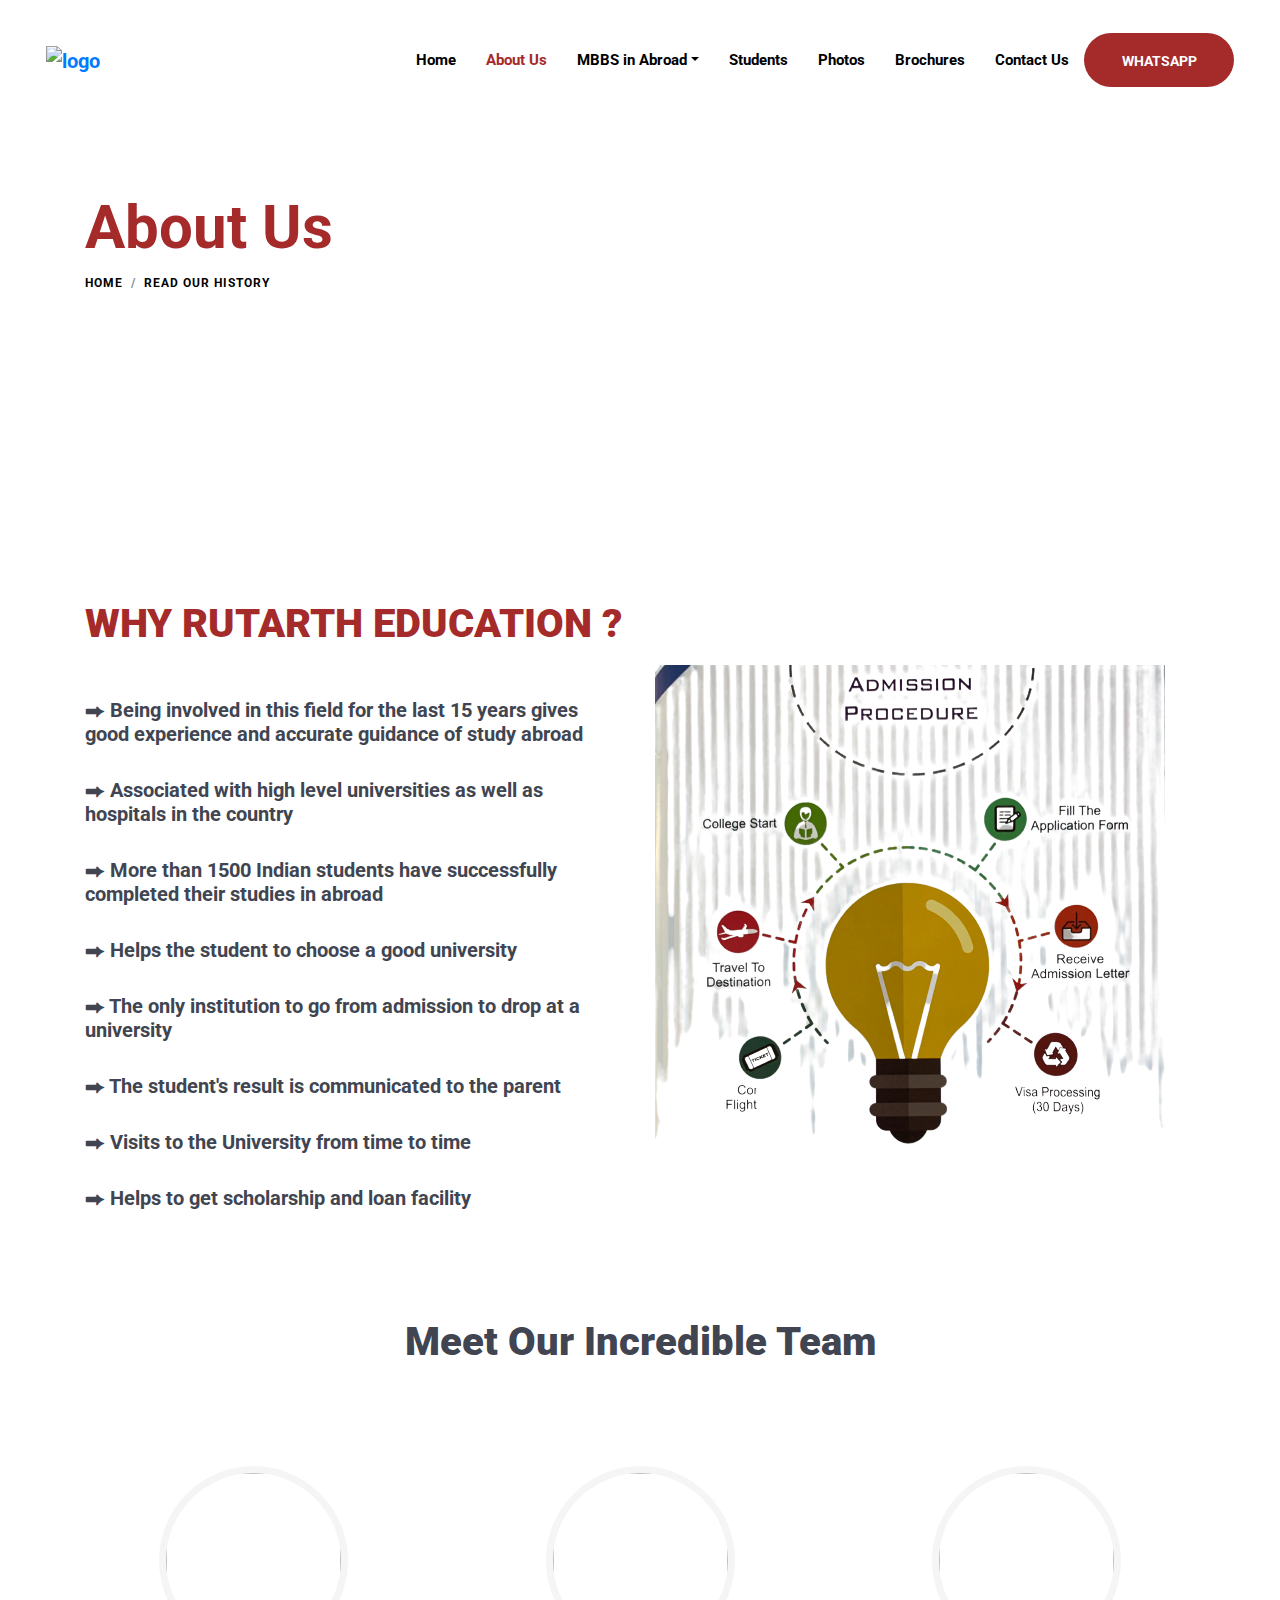
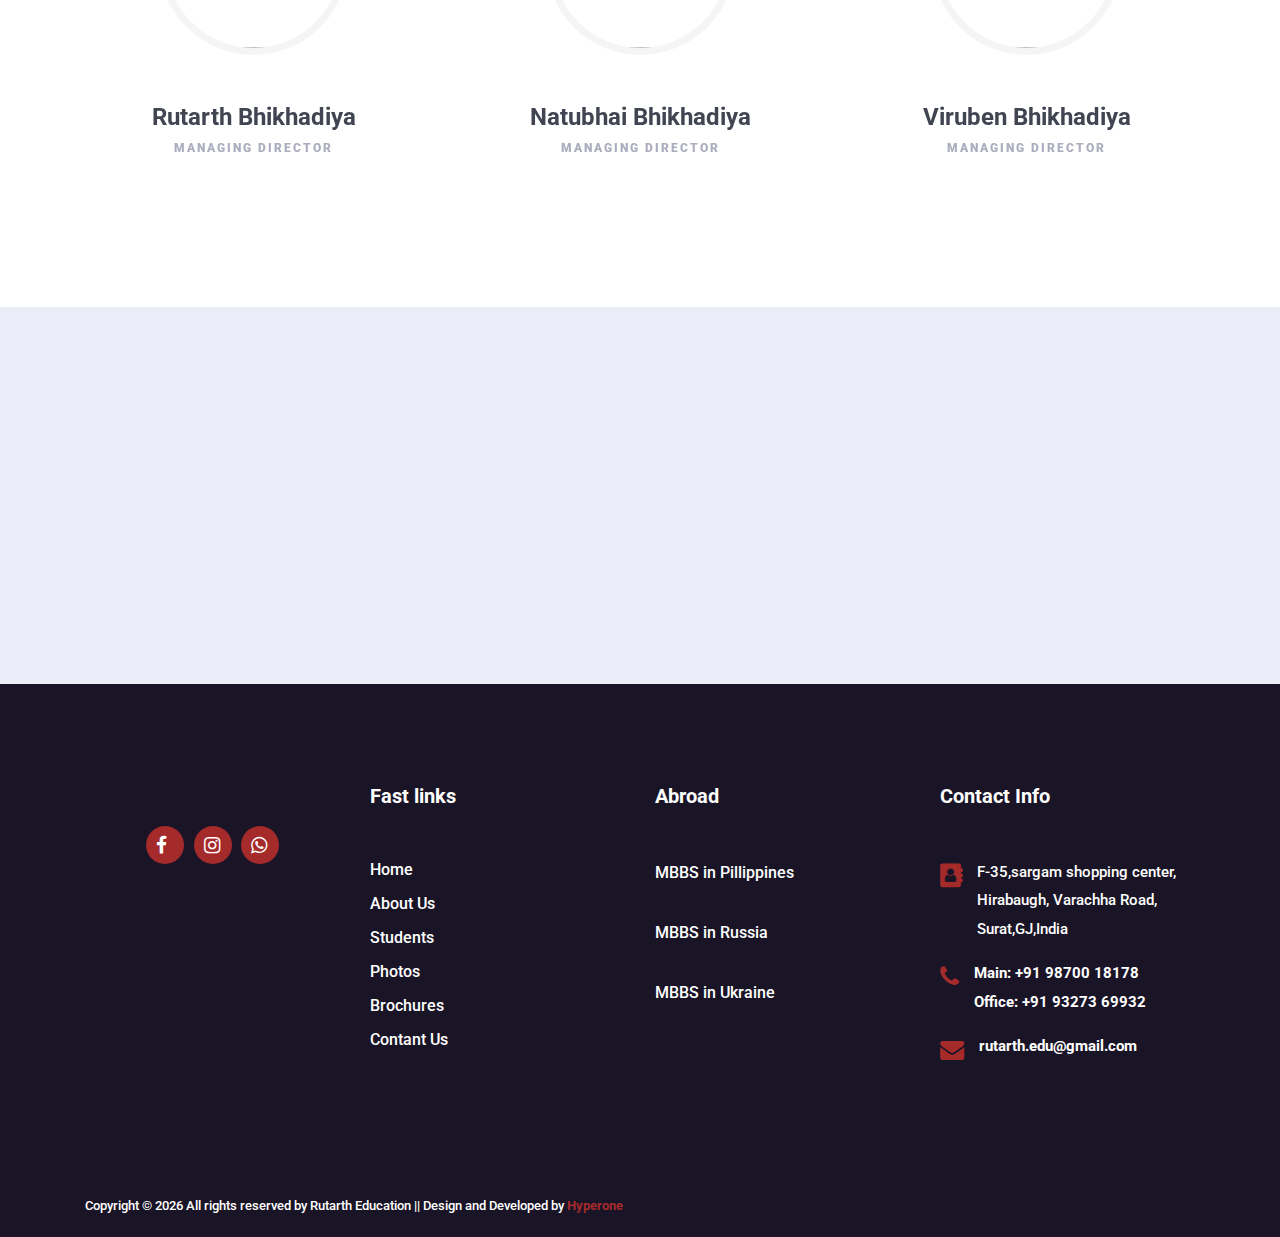
==== about.html @ ddcafd01 "initial 1" ====
<!DOCTYPE html>
<html lang="en">

<head>
    <meta charset="UTF-8">
    <meta name="description" content="">
    <meta http-equiv="X-UA-Compatible" content="IE=edge">
    <meta name="viewport" content="width=device-width, initial-scale=1, shrink-to-fit=no">
    <!-- The above 4 meta tags *must* come first in the head; any other head content must come *after* these tags -->
    <!-- Title -->
    <title>Rutarth Education || About</title>

    <!-- Favicon -->
    <link rel="icon" href="img/core-img/favicon.png">

    <!-- Core Stylesheet -->
    <link href="style.css" rel="stylesheet">

    <!-- Responsive CSS -->
    <link href="css/responsive.css" rel="stylesheet">

</head>

<body>
    <!-- ***** Preloader Start ***** -->
    <div id="preloader">
        <div class="mosh-preloader"></div>
    </div>

    <!-- ***** Header Area Start ***** -->
    <header class="header_area">
        <div class="container-fluid h-100">
            <div class="row h-100">
                <!-- Menu Area Start -->
                <div class="col-12 h-100">
                    <div class="menu_area h-100">
                        <nav class="navbar h-100 navbar-expand-lg align-items-center">
                            <!-- Logo -->
                            <a class="navbar-brand" href="index.html"><img src="img/core-img/logob.png" alt="logo"></a>

                            <!-- Menu Area -->
                            <button class="navbar-toggler" type="button" data-toggle="collapse"
                                data-target="#mosh-navbar" aria-controls="mosh-navbar" aria-expanded="false"
                                aria-label="Toggle navigation"><span class="navbar-toggler-icon"></span></button>

                            <div class="collapse navbar-collapse justify-content-end" id="mosh-navbar">
                                <ul class="navbar-nav animated" id="nav">
                                    <li class="nav-item "><a class="nav-link" href="index.html">Home</a></li>

                                    <li class="nav-item active"><a class="nav-link" href="about.html">About Us</a></li>
                                    
                                    <li class="nav-item dropdown">
                                        <a class="nav-link dropdown-toggle" href="#" id="moshDropdown" role="button"
                                            data-toggle="dropdown" aria-haspopup="true" aria-expanded="false">MBBS in
                                            Abroad</a>
                                        <div class="dropdown-menu" aria-labelledby="moshDropdown">
                                            <a class="dropdown-item" href="mbbs-in-pillippines.html">MBBS in Pillippines</a>
                                            <a class="dropdown-item" href="mbbs-in-russia.html">MBBS in Russia</a>
                                            <a class="dropdown-item" href="mbbs-in-ukraine.html">MBBS in Ukraine</a>
                                            

                                        </div>
                                    </li>
                                    <li class="nav-item  "><a class="nav-link" href="students.html">Students</a></li>
                                    <!-- <li class="nav-item"><a class="nav-link" href="universities.html">Services</a></li> -->
                                    <li class="nav-item"><a class="nav-link" href="rutarth-education-photos.html">Photos</a></li>
                                    <li class="nav-item"><a class="nav-link" href="brochures.html">Brochures</a>
                                    </li>
                                    <li class="nav-item"><a class="nav-link" href="contact.html">Contact Us</a></li>
                              <li class="nav-item"><a href="https://wa.me/919870018178" class="btn mosh-btn">Whatsapp</a> </li>
                                     
                                </ul>
                 
                            </div>
                        </nav>
                    </div>
                </div>
            </div>
        </div>
    </header>
    <!-- ***** Header Area End ***** -->

    <!-- ***** Breadcumb Area Start ***** -->
    <div class="mosh-breadcumb-area" style="background-image: url(img/core-img/breadcumb.png);">
        <div class="container h-100">
            <div class="row h-100 align-items-center">
                <div class="col-12">
                    <div class="bradcumbContent">
                        <h2 style="color: brown;">About Us</h2>
                        <nav aria-label="breadcrumb">
                            <ol class="breadcrumb">
                                <li class="breadcrumb-item"><a href="#" style="color: black;">Home</a></li>
                                <li class="breadcrumb-item active" aria-current="page" style="color: black;">Read Our
                                    History</li>
                            </ol>
                        </nav>
                    </div>
                </div>
            </div>
        </div>
    </div>
    <!-- ***** Breadcumb Area End ***** -->

    <!-- ***** About Us Area Start ***** -->
    <section class="mosh-aboutUs-area section_padding_100_0">
        <div class="container">
            <div class="row align-items-center">
                <div class="col-12 col-md-6">
                    <div class="mosh-about-us-content">
                        <div class="section-heading">
                            
                            <h2 style="color: brown;">WHY RUTARTH EDUCATION ?</h2>
                        </div>
                        <h5>⮕ Being involved in this field for the last 15 years gives good experience and accurate guidance of study abroad</h5><br>
                        <h5>⮕ Associated with high level universities as well as hospitals in the country</h5><br>
                        <h5>⮕ More than 1500 Indian students have successfully completed their studies in abroad</h5><br>
                        <h5>⮕ Helps the student to choose a good university</h5><br>
                        <h5>⮕ The only institution to go from admission to drop at a university</h5><br>
                        <h5>⮕ The student's result is communicated to the parent</h5><br>
                        <h5>⮕ Visits to the University from time to time</h5><br>
                        <h5>⮕ Helps to get scholarship and loan facility</h5>
                    </div>
                </div>
                <div class="col-12 col-md-6">
                    <div class="mosh-about-us-thumb wow fadeInUp" data-wow-delay="0.5s">
                        <img src="aboutus.png" alt="">
                    </div>
                </div>
            </div>
        </div>
    </section>
    <!-- ***** About Us Area End ***** -->

    

    

    <!-- ***** Team Area Start ***** -->
    <section class="mosh-team-area section_padding_100">
        <div class="container">
            <div class="row justify-content-center">
                <div class="col-12 col-md-10">
                    <div class="section-heading text-center">
                        
                        <h2>Meet Our Incredible Team</h2>
                        
                    </div>
                </div>
            </div>

            <div class="row">
                <div class="col-12">
                    <div class="mosh-team-slides owl-carousel">
                        <!-- Single Team Slide -->
                        <div class="single-team-slide text-center">
                            <!-- Thumbnail -->
                            <div class="team-thumbnail">
                                <img src="img/team/n.png" alt="">
                            </div>
                            <!-- Meta Info -->
                            <div class="team-meta-info">
                                <h4>Natubhai Bhikhadiya</h4>
                                <span>Managing Director</span>
                                
                            </div>
                            <!-- Social Info -->
                            
                        </div>
                        <!-- Single Team Slide -->
                        <div class="single-team-slide text-center">
                            <!-- Thumbnail -->
                            <div class="team-thumbnail">
                                <img src="img/team/v.png" alt="">
                            </div>
                            <!-- Meta Info -->
                            <div class="team-meta-info">
                                <h4>Viruben Bhikhadiya</h4>
                                <span>Managing Director</span>
                                
                            </div>
                            <!-- Social Info -->
                            
                        </div>
                        <!-- Single Team Slide -->
                        <div class="single-team-slide text-center">
                            <!-- Thumbnail -->
                            <div class="team-thumbnail">
                                <img src="img/team/r.png" alt="">
                            </div>
                            <!-- Meta Info -->
                            <div class="team-meta-info">
                                <h4>Rutarth Bhikhadiya</h4>
                                <span>Managing Director</span>
                                
                            </div>
                            <!-- Social Info -->
                            
                        </div>
                        <!-- Single Team Slide -->
                        
                    </div>
                </div>
            </div>
        </div>
    </section>
    <!-- ***** Features Area Start ***** -->

    <section class="mosh-subscribe-newsletter-area bg-img bg-overlay-white section_padding_100"
        style="background-image: url(img/bg-img/sub-1.jpg);">
        <div class="container">
            <div class="row">
                <div class="col-12">
                    <div class="subscribe-newsletter-content text-center wow fadeIn" data-wow-delay="0.5s">
                        <p>give us a shout</p>
                        <h2>Subscribe to our newsletter</h2>
                        <form action="#">
                            <input type="email" name="email" id="Email" placeholder="Your e-mail here">
                            <button type="submit">Subscribe</button>
                        </form>
                    </div>
                </div>
            </div>
        </div>
    </section>
 <!-- ***** Footer Area Start ***** -->
 <footer class="footer-area clearfix">
    <!-- Top Fotter Area -->
    <div class="top-footer-area section_padding_100_0">
        <div class="container">
            <div class="row">
                <div class="col-12 col-sm-6 col-lg-3">
                    <div class="single-footer-widget mb-50">
                        <a href="#" class="d-block"><img src="img/core-img/logo.png" class="footer-logo" alt=""></a>
                        <p class="white">    
                                 <!-- <div class="footer-social-info">

                            <a href="https://www.facebook.com/rutartheducation/"><i class="fa fa-facebook"
                                    aria-hidden="true"></i></a>
                            <a href="#"><i class="fa fa-twitter" aria-hidden="true"></i></a>
                            <a href="#"><i class="fa fa-linkedin" aria-hidden="true"></i></a>
                            <a href="#"><i class="fa fa-instagram" aria-hidden="true"></i></a>
                            <a href="#"><i class="fa fa-whatsapp" aria-hidden="true"></i></a>
                        </div> -->
                        <div class="social-container">
                            <ul class="social-icons">
                                <li><a href="https://www.facebook.com/rutartheducation/"><i class="fa fa-facebook"></i></a></li>
                                <li><a href="https://instagram.com/rutartheducation?utm_medium=copy_link"><i class="fa fa-instagram"></i></a></li>
                                <li><a href="https://wa.me/919870018178"><i class="fa fa-whatsapp"></i></a></li> 
                            </ul>
                   
                        </div>
                    
                    </p>
                    </div>
                </div>
                <div class="col-12 col-sm-6 col-lg-3">
                    <div class="single-footer-widget mb-50 ">
                        <h5>Fast links</h5>
                        <ul>
                            <li><a href="index.html">Home</a></li>
                            <li><a href="about.html">About Us</a></li> 
                            <li><a href="students.html">Students</a></li>
                            <li><a href="rutarth-education-photos.html">Photos</a></li>
                            <li><a href="brochures.html">Brochures</a></li>
                            <li><a href="contact.html">Contant Us</a></li>
                        </ul>
                    </div>
                </div>
                <div class="col-12 col-sm-6 col-lg-3">
                    <div class="single-footer-widget mb-50">
                        <h5>Abroad</h5>
                        <div class="footer-single--blog-post">
                            <a href="mbbs-in-pillippines.html" class="blog-post-date">
                                <p>
                                    <p>MBBS in Pillippines</p>
                                </p>
                            </a>

                        </div>
                        <div class="footer-single--blog-post">
                            <a href="mbbs-in-russia.html" class="blog-post-date">
                                <p>MBBS in Russia</p>
                            </a>

                        </div>
                        <div class="footer-single--blog-post">
                            <a href="mbbs-in-ukraine.html" class="blog-post-date">
                                <p>
                                    <p>MBBS in Ukraine</p>
                                </p>
                            </a>

                        </div>
                        
                    </div>
                </div>
                <div class="col-12 col-sm-6 col-lg-3">
                    <div class="single-footer-widget mb-100">
                        <h5>Contact Info</h5>
                        <div class="footer-single-contact-info d-flex">
                            <div class="contact-icon">
                                <i class="fa fa-address-book" aria-hidden="true"></i></a>
                            </div>
                            <p class="white-brown">F-35,sargam shopping center, Hirabaugh, Varachha Road,
                                Surat,GJ,India</p>
                        </div>
                        <div class="footer-single-contact-info d-flex">
                            <div class="contact-icon">
                                <i class="fa fa-phone" aria-hidden="true"></i></a>
                            </div>
                            <p class="white-brown"><a href="tel:+91 98700 18178" class="white-brown">Main: +91 98700 18178<a> <br> <a  href="tel:+91 93273 69932" class="white-brown">Office: +91 93273 69932</a></p>
                        </div>
                        <div class="footer-single-contact-info d-flex">
                            <div class="contact-icon">
                                <i class="fa fa-envelope" aria-hidden="true"></i></a>
                            </div>
                            <p class="white-brown"><a href="mailto:rutarth.edu@gmail.com" class="white-brown">rutarth.edu@gmail.com</a></p>
                        </div>
                    </div>
                </div>
            </div>
        </div>
    </div>
    <!-- Fotter Bottom Area -->
    <div class="footer-bottom-area">
        <div class="container h-100">
            <div class="row h-100">
                <div class="col-12 h-100">
                    <div class="footer-bottom-content h-100 d-md-flex justify-content-between align-items-center">
                        <div class="copyright-text">
                            <p class="white">
                                <!-- Link back to Colorlib can't be removed. Template is licensed under CC BY 3.0. -->
                                Copyright &copy;
                                <script>document.write(new Date().getFullYear());</script> All rights reserved by
                                Rutarth Education || Design and Developed by <a href="https://hyperone.tech/"
                                    target="_blank" style="color: brown;">Hyperone</a>
                                <!-- Link back to Colorlib can't be removed. Template is licensed under CC BY 3.0. -->
                            </p>
                        </div>
                        <!-- <div class="footer-social-info">

                            <a href="https://www.facebook.com/rutartheducation/"><i class="fa fa-facebook"
                                    aria-hidden="true"></i></a>
                            <a href="#"><i class="fa fa-twitter" aria-hidden="true"></i></a>
                            <a href="#"><i class="fa fa-linkedin" aria-hidden="true"></i></a>
                            <a href="#"><i class="fa fa-instagram" aria-hidden="true"></i></a>
                            <a href="#"><i class="fa fa-whatsapp" aria-hidden="true"></i></a>
                        </div> -->
                    </div>
                </div>
            </div>
        </div>
    </div>
</footer>
<!-- ***** Footer Area End ***** -->

    <!-- jQuery-2.2.4 js -->
    <script src="js/jquery-2.2.4.min.js"></script>
    <!-- Popper js -->
    <script src="js/popper.min.js"></script>
    <!-- Bootstrap js -->
    <script src="js/bootstrap.min.js"></script>
    <!-- All Plugins js -->
    <script src="js/plugins.js"></script>
    <!-- Active js -->
    <script src="js/active.js"></script>
</body>

</html>
---- style.css ----
/* [Master Stylesheet] */

/* ------------------------------------------------
:: Template Name: Mosh - Creative Business Template
:: Template Author: Colorlib
:: Template Author URI: https://colorlib.com
:: Description: Mosh - is a Creative Business Template. It's very clean, creative & beautiful. It's super responsive & ultra light.
:: Tags: Colorlib, App Landing, Apps, Responsive App Landing, Bootstrap 4, Free Theme, Free HTML Template, HTML5 Template etc.
:: Version: v1.0.0
:: Created: 01/02/2018
------------------------------------------------ */

@import url('https://fonts.googleapis.com/css?family=Roboto:400,500,700,900');

@import 'css/bootstrap.min.css';
@import 'css/owl.carousel.min.css';
@import 'css/animate.css';
@import 'css/magnific-popup.css';
@import 'css/font-awesome.min.css';

/* --------------------------
:: 1.0 Base CSS Start
-------------------------- */
/* replace the #a52a2a with your base color code */
* {
    margin: 0;
    padding: 0;
}

body,
html {
    font-family: 'Roboto', sans-serif;
}

h1,
h2,
h3,
h4,
h5,
h6 {
    font-family: 'Roboto', sans-serif;
    font-weight: 700;
    color: #404551;
    line-height: 1.2;
}

a,
a:hover,
a:focus,
a:active {
    font-weight: 700;
    text-decoration: none;
    -webkit-transition-duration: 500ms;
    transition-duration: 500ms;
}

li {
    list-style: none;
    align-self: center;
}

p {
    font-family: 'Roboto', sans-serif;
    color: #abadbe;
    font-size: 15px;
    font-weight: 500;
    margin-top: 0;
    line-height: 1.9;
}

ul,
ol {
    margin: 0;
    padding: 0;
}

img {
    max-width: 100%;
    height: auto;
}

.section_padding_100 {
    padding-top: 100px;
    padding-bottom: 100px;
}

.section_padding_100_0 {
    padding-top: 100px;
    padding-bottom: 0;
}

.section_padding_100_50 {
    padding-top: 100px;
    padding-bottom: 50px;
}

.section_padding_100_70 {
    padding-top: 100px;
    padding-bottom: 70px;
}

.section_padding_50 {
    padding-top: 50px;
    padding-bottom: 50px;
}

.section_padding_50_20 {
    padding-top: 50px;
    padding-bottom: 20px;
}

.section_padding_150 {
    padding-top: 150px;
    padding-bottom: 150px;
}

.section_padding_200 {
    padding-top: 200px;
    padding-bottom: 200px;
}

.section_padding_0_100 {
    padding-top: 0;
    padding-bottom: 100px;
}

.section_padding_70 {
    padding-top: 70px;
    padding-bottom: 70px;
}

.section_padding_0_50 {
    padding-top: 0;
    padding-bottom: 50px;
}

.mt-15 {
    margin-top: 15px;
}

.mt-30 {
    margin-top: 30px;
}

.mt-40 {
    margin-top: 40px;
}

.mt-50 {
    margin-top: 50px;
}

.mt-100 {
    margin-top: 100px;
}

.mt-150 {
    margin-top: 150px;
}

.mr-15 {
    margin-right: 15px;
}

.mr-30 {
    margin-right: 30px;
}

.mr-50 {
    margin-right: 50px;
}

.mr-100 {
    margin-right: 100px;
}

.mb-15 {
    margin-bottom: 15px;
}

.mb-30 {
    margin-bottom: 30px;
}

.mb-50 {
    margin-bottom: 50px;
}

.mb-100 {
    margin-bottom: 100px;
}

.ml-15 {
    margin-left: 15px;
}

.ml-30 {
    margin-left: 30px;
}

.ml-50 {
    margin-left: 50px;
}

.ml-100 {
    margin-left: 100px;
}

#preloader {
    overflow: hidden;
    background-color: #191426;
    height: 100%;
    left: 0;
    position: fixed;
    top: 0;
    width: 100%;
    z-index: 999999;
}

.mosh-preloader {
    overflow: hidden;
    -webkit-animation: 3000ms linear 0s normal none infinite running mosh-preloader;
    animation: 3000ms linear 0s normal none infinite running mosh-preloader;
    background-color: transparent;
    border-color: #f1f2f3 #f1f2f3 #a52a2a;
    border-radius: 50%;
    border-style: solid;
    border-width: 4px;
    height: 50px;
    left: calc(50% - 25px);
    position: relative;
    top: calc(50% - 25px);
    width: 50px;
    z-index: 9;
}

@-webkit-keyframes mosh-preloader {
    0% {
        -webkit-transform: rotate(0deg);
        transform: rotate(0deg);
    }
    100% {
        -webkit-transform: rotate(360deg);
        transform: rotate(360deg);
    }
}

@keyframes mosh-preloader {
    0% {
        -webkit-transform: rotate(0deg);
        transform: rotate(0deg);
    }
    100% {
        -webkit-transform: rotate(360deg);
        transform: rotate(360deg);
    }
}

#scrollUp {
    bottom: 0;
    font-size: 24px;
    right: 30px;
    width: 40px;
    background: #a52a2a;
    color: #fff;
    text-align: center;
    height: 40px;
    line-height: 38px;
    border-radius: 0;
    box-shadow: 2px 10px 8px rgba(0, 0, 0, 0.15);
}

.mosh-table {
    display: table;
    height: 100%;
    left: 0;
    position: relative;
    top: 0;
    width: 100%;
    z-index: 2;
}

.mosh-table-cell {
    display: table-cell;
    vertical-align: middle;
}

.section-heading {
    margin-bottom: 100px;
}

.section-heading > p {
    font-weight: 700;
    color: #bec0cc;
    font-size: 12px;
    margin-bottom: 10px;
    text-transform: uppercase;
    letter-spacing: 2px;
}

.section-heading > h2 {
    font-size: 40px;
    margin: 0;
    font-weight: 900;
}

.section-heading > h5 {
    font-size: 22px;
    color: #abadbe;
    line-height: 1.8;
    font-weight: 500;
}

.mosh-btn {
    background-color: #a52a2a;
    min-width: 150px;
    height: 54px;
    padding: 0 30px;
    border-radius: 70px;
    color: #fff;
    font-size: 14px;
    line-height: 54px;
    font-weight: 700;
    text-transform: uppercase;
    -webkit-transition-duration: 500ms;
    transition-duration: 500ms;
}

.mosh-btn:hover {
    background-color: #1a3c8d;
    color: #fff;
}

.bg-overlay,
.bg-overlay-white {
    position: relative;
    z-index: 1;
}

.bg-overlay:after,
.bg-overlay-white:after {
    background-color: rgba(33, 27, 49, 0.88);
    width: 100%;
    height: 100%;
    top: 0;
    left: 0;
    content: '';
    z-index: -1;
    position: absolute;
}

.bg-overlay-white:after {
    background-color: rgba(231, 235, 246, 0.89);
}

.bg-img {
    background-position: center center;
    background-repeat: no-repeat;
    background-size: cover;
}

/* --------------------------
:: 2.0 Header Area CSS
-------------------------- */

.header_area {
    left: 0;
    position: absolute;
    width: 100%;
    z-index: 999;
    top: 0;
    padding: 0 15px;
    height: 120px;
    background-color: transparent;
    -webkit-transition-duration: 700ms;
    transition-duration: 700ms;
}

.menu_area {
    position: relative;
    z-index: 2;
}

.menu_area #nav .nav-link {
    color: #fff;
    display: block;
    font-size: 15px;
    -webkit-transition-duration: 500ms;
    transition-duration: 500ms;
    padding: 0 15px;
}

.menu_area .dropdown-menu.show {
    border: none;
    box-shadow: 3px 5px 12px rgba(0, 0, 0, 0.15);
}

.menu_area .dropdown-item {
    font-size: 14px;
    font-weight: 700;
    color: #9597a6;
}

.menu_area #nav .nav-link:hover,
.menu_area #nav .nav-item.active .nav-link,
.menu_area .dropdown-item:hover {
    color: #a52a2a;
}

.login-register-btn a {
    color: #a52a2a;
    display: inline-block;
    font-weight: 500;
}

.login-register-btn a:hover {
    color: #fff;
}

.search-button > a {
    margin: 0 80px;
}

.navbar-nav {
    -webkit-transition-duration: 500ms;
    transition-duration: 500ms;
}

/* Search Form CSS */

.search-form-area {
    width: auto;
    height: 50px;
    display: none;
    -webkit-transition-duration: 500ms;
    transition-duration: 500ms;
}

.search-form-open .search-form-area {
    display: block !important;
}

.search-form-open .navbar-nav {
    display: none !important;
}

.search-form-area #search {
    width: 550px;
    height: 50px;
    border-radius: 10px;
    border: 2px solid rgba(255, 255, 255, 0.7);
    padding: 0 30px;
    color: #fff !important;
    font-size: 14px;
    background-color: transparent;
    -webkit-transition-duration: 500ms;
    transition-duration: 500ms;
}

/* Sticky CSS */

.header_area.sticky {
    background-color: #25499f;
    box-shadow: 0 6px 20px rgba(0, 0, 0, 0.15);
    height: 80px;
    position: fixed;
    top: 0;
    z-index: 999;
}

/* --------------------------
:: 3.0 Welcome Area CSS
-------------------------- */

.welcome_area {
    position: relative;
    z-index: 2;
    height: 1200px;
    background-repeat: no-repeat;
    background-size: cover;
    background-position: center center;
}

.hero-slides {
    position: relative;
    z-index: 2;
}

.single-hero-slide {
    height: 1200px;
    width: 100%;
    position: relative;
    z-index: 1;
}

.hero-slide-content h2 {
    font-size: 60px;
    color:brown;
    line-height: 1.8;
}

.hero-slide-content h4 {
    color: brown;
    font-weight: 400;
    margin-bottom: 0;
}

.hero-slide-content .slide-img {
    color:brown;
    margin-top: 100px;
    font-weight: 400;
}

.hero-slides .owl-prev,
.hero-slides .owl-next {
    position: absolute;
    width: 60px;
    height: 60px;
    background-color: transparent;
    line-height: 60px;
    text-align: center;
    top: 50%;
    margin-top: -30px;
    left: 50px;
    border-radius: 50%;
    color: #a2baff;
    -webkit-transition-duration: 500ms;
    transition-duration: 500ms;
}

.hero-slides .owl-next {
    left: auto;
    right: 50px;
}

.hero-slides .owl-prev:hover,
.hero-slides .owl-next:hover {
    background-color: #a52a2a;
}

/* -------------------------
:: 4.0 Service Area
------------------------- */

.mosh-service-slides {
    position: relative;
    z-index: 1;
}

.single-service-area h2 {
    font-size: 60px;
    font-weight: 900;
    margin-bottom: 20px;
    -webkit-transition-duration: 500ms;
    transition-duration: 500ms;
    color: #bec0cc;
}

.mosh-service-slides .center .single-service-area h2,
.single-service-area:hover h2 {
    color: #a52a2a;
}

.single-service-area h4 {
    margin-bottom: 20px;
}

.mosh-service-slides .owl-prev,
.mosh-service-slides .owl-next {
    position: absolute;
    width: 50px;
    height: 50px;
    background-color: transparent;
    line-height: 50px;
    text-align: center;
    top: 50%;
    margin-top: -30px;
    left: -25px;
    border-radius: 50%;
    color: #a2baff;
    -webkit-transition-duration: 500ms;
    transition-duration: 500ms;
}

.mosh-service-slides .owl-next {
    left: auto;
    right: -25px;
}

/* -------------------------
:: 5.0 Clients Area
------------------------- */

.clients-logo-area > a > img {
    max-width: 170px;
    height: auto;
}

/* -------------------------
:: 6.0 Features Area
------------------------- */

.mosh-features-area {
    background-color: #191426;
    position: relative;
    z-index: 1;
}

.features-img > img {
    width: 40%;
    position: absolute;
    bottom: -30px;
    left: 30px;
    z-index: 9;
}

.mosh-features-area .section-heading {
    margin-bottom: 60px;
}

.mosh-features-area .section-heading h2 {
    color: #fff;
}

.barfiller {
    background: #f4f4f4;
    border: none;
    border-radius: 0;
    box-shadow: none;
    height: 5px;
    margin-bottom: 5px;
    position: relative;
    width: 100%;
}

.barfiller .fill {
    display: block;
    position: relative;
    width: 0px;
    height: 100%;
    background: #a52a2a;
    z-index: 1;
}

.barfiller .tipWrap {
    display: none;
}

.barfiller .tip {
    margin-top: -35px;
    padding: 2px 4px;
    font-size: 15px;
    color: #a52a2a;
    left: 0px;
    position: absolute;
    z-index: 2;
    background: transparent;
    font-weight: 500;
}

.barfiller .tip:after {
    display: none;
}

.single_progress_bar p {
    margin-bottom: 10px;
}

/* -------------------------
:: 7.0 More Service Area
------------------------- */

.single-more-service-area {
    -webkit-box-flex: 0;
    -ms-flex: 0 0 25%;
    flex: 0 0 25%;
    max-width: 25%;
    padding: 100px 20px;
    position: relative;
    z-index: 1;
    -webkit-transition-duration: 750ms;
    transition-duration: 750ms;
}

.single-more-service-area:hover {
    box-shadow: 0 10px 20px 10px rgba(0, 0, 0, 0.1);
}

.more-service-content > img {
    margin-bottom: 40px;
}

.more-service-content > h4 {
    margin-bottom: 30px;
    text-transform: capitalize;
}

/* -------------------------
:: 8.0 Portfolio Area
------------------------- */

.portfolio-menu {
    margin-bottom: 100px;
    margin-top: -10px;
}

.portfolio-menu > p {
    display: inline-block;
    padding: 0 15px;
    cursor: pointer;
    -webkit-transition-duration: 500ms;
    transition-duration: 500ms;
    margin-bottom: 0;
}

.portfolio-menu > p:hover {
    color: #a52a2a;
}

.single_gallery_item {
    width: 25%;
    display: inline-block;
    float: left;
    z-index: 3;
    position: relative;
    overflow: hidden;
    border-radius: 5px;
    border: 3px solid white;
}

.single_gallery_item > img {
    width: 100%;
    -webkit-transition-duration: 500ms;
    transition-duration: 500ms;
}

.single_gallery_item:hover > img {
    -webkit-transform: scale(1.1);
    transform: scale(1.1);
    filter: url('data:image/svg+xml;charset=utf-8,<svg xmlns="http://www.w3.org/2000/svg"><filter id="filter"><feGaussianBlur stdDeviation="8" /></filter></svg>#filter');
    -webkit-filter: blur(8px);
    filter: blur(8px);
    filter: progid:DXImageTransform.Microsoft.Blur(pixelradius=8);
}

.gallery-hover-overlay {
    position: absolute;
    width: 100%;
    height: 100%;
    z-index: 9;
    left: 0;
    top: 0;
    /* background-color: rgba(74, 122, 236, 0.85); */
    background-color: rgba(165, 42, 42, 0.75);
    opacity: 0;
    -ms-filter: "progid:DXImageTransform.Microsoft.Alpha(Opacity=0)";
    -webkit-transition-duration: 500ms;
    transition-duration: 500ms;
}

.single_gallery_item:hover .gallery-hover-overlay {
    opacity: 1;
    -ms-filter: "progid:DXImageTransform.Microsoft.Alpha(Opacity=100)"
}

.port-hover-text h4 {
    color: #fff;
    margin-bottom: 10px;
}

.port-hover-text > a {
    color: #fff;
    font-size: 15px;
}

/* -------------------------
:: 9.0 Workflow Area
------------------------- */

.workflow-img {
    position: relative;
    z-index: -10;
    background-position: center center;
    background-size: cover;
    background-repeat: no-repeat;
}

.single-workflow-area > h2 {
    font-size: 16px;
    -webkit-box-flex: 0;
    -ms-flex: 0 0 47px;
    flex: 0 0 47px;
    width: 47px!important;
    height: 47px!important;
    text-align: center;
    background-color: #f3f5f9;
    line-height: 47px;
    border-radius: 50%;
    -webkit-transition-duration: 500ms;
    transition-duration: 500ms;
}

.workflow-content h4 {
    margin-bottom: 30px;
}

.single-workflow-area:hover h2 {
    background-color: #a52a2a;
    color: #fff;
}

.workflow-slides-area {
    position: relative;
    z-index: 99;
    top: -100px;
}

.mosh-workflow-slides .owl-dots {
    margin-top: 60px;
    text-align: center;
}

.mosh-workflow-slides .owl-dot {
    background-color: #daddeb;
    width: 8px;
    height: 8px;
    border-radius: 50%;
    margin: 0 4px;
    display: inline-block;
}

.mosh-workflow-slides .owl-dot.active {
    background-color: #a52a2a;
}

/* -------------------------
:: 10.0 CTA Area
------------------------- */

.mosh-call-to-action-area {
    position: relative;
    z-index: 1;
    background-attachment: fixed;
}

.cta-content .section-heading {
    margin-bottom: 0;
}

.cta-content .section-heading h2 {
    margin-bottom: 40px;
    color: #fff;
    font-size: 44px;
}

/* -------------------------
:: 11.0 FAQ Area
------------------------- */

.panel {
    background-color: #fff;
    border: 0 solid transparent;
    border-radius: 4px;
    box-shadow: 0 0 0 transparent;
    margin-bottom: 15px;
}

.single-accordion:last-of-type {
    margin-bottom: 0px;
}

.single-accordion h6 a {
    background-color: #a52a2a;
    border-radius: 0;
    color: #fff;
    display: block;
    margin: 0;
    font-weight: 400;
    padding: 15px 15px 15px 60px;
    position: relative;
    font-size: 15px;
    text-transform: capitalize;
}

.single-accordion h6 a.collapsed {
    background-color: #a52a2a;
    color: #fff;
}

.single-accordion h6 a span {
    font-size: 10px;
    position: absolute;
    left: 20px;
    text-align: center;
    top: 17px;
}

.single-accordion h6 a.collapsed span.accor-close {
    opacity: 0;
    -ms-filter: "progid:DXImageTransform.Microsoft.Alpha(Opacity=0)";
    filter: alpha(opacity=0);
}

span.accor-open {
    opacity: 0;
    -ms-filter: "progid:DXImageTransform.Microsoft.Alpha(Opacity=0)";
    filter: alpha(opacity=0);
}

.single-accordion h6 a.collapsed span.accor-open {
    opacity: 1;
    -ms-filter: "progid:DXImageTransform.Microsoft.Alpha(Opacity=100)";
    filter: alpha(opacity=100);
}

.single-accordion h6 {
    margin-bottom: 0;
    text-transform: uppercase;
}

.single-accordion .accordion-content {
    border-top: 0 solid transparent;
    box-shadow: none;
}

.single-accordion .accordion-content p {
    padding: 10px 15px 0;
    margin-bottom: 10px;
}

/* --------------------------
:: 12.0 Footer Area CSS
-------------------------- */

.footer-area {
    position: relative;
    z-index: 1;
    background-color: #191426;
}

.single-footer-widget h5 {
    color: #fff;
    margin-bottom: 50px;
}

.single-footer-widget ul > li > a {
    color: rgb(255, 255, 255);
    margin-bottom: 10px!important;
    display: block;
    font-weight: 500;
}

.single-footer-widget ul > li > a:last-child {
    margin-bottom: 0;
}

.single-footer-widget ul > li > a:hover {
    color: brown;
}

.copyright-text > p {
    margin-bottom: 0;
    font-size: 13px;
}

.footer-social-info > a {
    color: #abadbe;
    padding: 0 15px;
    display: inline-block;
    font-size: 13px;
}

.footer-social-info > a:hover {
    color: #fff;
}

.footer-single--blog-post {
    margin-bottom: 30px;
}

.footer-single--blog-post:last-child {
    margin-bottom: 0;
}

.footer-single--blog-post .blog-post-date > p {
    font-size: 16px;
    margin-bottom: 5px;
    -webkit-transition-duration: 500ms;
    transition-duration: 500ms;
    color: #fff;
}

.footer-single--blog-post .blog-post-title > h6 {
    font-size: 14px;
    margin-bottom: 0;
    -webkit-transition-duration: 500ms;
    transition-duration: 500ms;
}

.footer-single--blog-post .blog-post-date > p:hover,
.footer-single--blog-post .blog-post-title > h6:hover {
    color: #a52a2a;
}

.footer-single-contact-info .contact-icon {
    margin-right: 15px;
    color: brown;
    font-size: x-large;
}

.footer-bottom-area {
    background-color: #191426;
    height: 60px;
}

/* --------------------
:: 13.0 Breadcumb CSS
-------------------- */

.mosh-breadcumb-area {
    height: 500px;
    width: 100%;
    position: relative;
    z-index: 1;
}

.bradcumbContent h2 {
    color: brown;
    font-size: 60px;
}

.bradcumbContent .breadcrumb {
    padding: 0;
    background-color: transparent;
    border-radius: 0;
    margin-top: 10px;
}

.bradcumbContent .breadcrumb-item a,
.bradcumbContent .breadcrumb-item {
    color:brown;
    font-size: 12px;
    font-weight: 700;
    letter-spacing: 1px;
    text-transform: uppercase;
}

/* -----------------------
:: 14.0 About Us CSS
----------------------- */

.few-words-from-ceo {
    overflow-x: hidden;
}

.mosh-about-us-content .section-heading {
    margin-bottom: 50px;
}

.few-words-contents,
.few-words-thumb {
    -webkit-box-flex: 0;
    -ms-flex: 0 0 50%;
    flex: 0 0 50%;
    max-width: 50%;
    height: 770px;
}

.few-words-contents {
    background-color: #191426;
}

.few-words-text .section-heading {
    margin-bottom: 50px;
}

.few-words-text .section-heading h2 {
    color: #fff;
}

.few-words-text > p {
    margin-bottom: 0;
}

.ceo-meta-data .ceo-thumb {
    width: 52px;
    height: 52px;
    -webkit-box-flex: 0;
    -ms-flex: 0 0 52px;
    flex: 0 0 52px;
    border-radius: 50%;
    margin-right: 20px;
}

.ceo-meta-data .ceo-name h6 {
    color: #fff;
    margin-bottom: 10px;
    line-height: 1;
}

.ceo-meta-data .ceo-name p {
    margin-bottom: 0;
    line-height: 1;
    font-size: 12px;
    font-weight: 700;
}

/* -------------------------
:: 15.0 Services Area CSS
------------------------- */

.services-content-area {
    position: relative;
    z-index: 98;
    padding: 100px 0 200px 0;
}

.services-text h2 {
    font-size: 55px;
    margin-bottom: 50px;
}

.services-text p {
    line-height: 2;
    margin-bottom: 50px;
}

/* -------------------------
:: 16.0 Team Member Area
------------------------- */

.team-thumbnail {
    width: 189px;
    height: 189px;
    border-radius: 50%;
    margin: 0 auto 50px;
    position: relative;
    z-index: 1;
    border: 7px solid whitesmoke;
    -webkit-transition-duration: 500ms;
    transition-duration: 500ms;
}

.team-thumbnail:after {
    position: absolute;
    width: 100%;
    height: 100%;
    left: 0;
    top: 0;
    content: "";
    background-color: rgba(74, 122, 236, 0.75);
    z-index: 2;
    border-radius: 50%;
    opacity: 0;
    -ms-filter: "progid:DXImageTransform.Microsoft.Alpha(Opacity=0)";
    -webkit-transition-duration: 500ms;
    transition-duration: 500ms;
}

.team-thumbnail > img {
    width: 100%;
    height: 100%;
    border-radius: 50%;
}

.team-meta-info {
    margin-bottom: 50px;
}

.team-meta-info h4 {
    line-height: 1;
    margin-bottom: 10px;
}

.team-meta-info span {
    font-size: 12px;
    font-weight: 900;
    color: #abadbe;
    letter-spacing: 2px;
    text-transform: uppercase;
    margin-bottom: 35px;
    display: block;
    -webkit-transition-duration: 500ms;
    transition-duration: 500ms;
}

.team-social-info {
    margin-top: 30px;
}

.team-social-info > a {
    font-size: 13px;
    color: #abadbe;
    display: inline-block;
    padding: 0 15px;
}

.single-team-slide:hover .team-meta-info span,
.team-social-info > a:hover {
    color: #a52a2a;
}

.single-team-slide:hover .team-thumbnail:after {
    opacity: 1;
    -ms-filter: "progid:DXImageTransform.Microsoft.Alpha(Opacity=100)"
}

.mosh-team-slides {
    position: relative;
    z-index: 2;
}

.mosh-team-slides .owl-prev,
.mosh-team-slides .owl-next {
    position: absolute;
    width: 60px;
    height: 60px;
    background-color: transparent;
    line-height: 60px;
    text-align: center;
    top: 21%;
    margin-top: -30px;
    left: -25px;
    border-radius: 50%;
    color: #a2baff;
    -webkit-transition-duration: 500ms;
    transition-duration: 500ms;
}

.mosh-team-slides .owl-next {
    left: auto;
    right: -25px;
}

.mosh-subscribe-newsletter-area {
    background-attachment: fixed;
}

.subscribe-newsletter-content p {
    text-transform: uppercase;
    font-size: 12px;
    font-weight: 700;
    letter-spacing: 2px;
}

.subscribe-newsletter-content h2 {
    font-size: 44px;
    margin-bottom: 30px;
}

.subscribe-newsletter-content form {
    position: relative;
    z-index: 1;
}

.subscribe-newsletter-content form > input {
    width: 60%;
    height: 55px;
    border-radius: 70px;
    border: none;
    padding: 0 30px;
    font-style: italic;
    font-size: 14px;
    color: #abadbe;
}

.subscribe-newsletter-content form > button {
    width: 150px;
    height: 55px;
    border-radius: 0 70px 70px 0;
    border: none;
    padding: 0 30px;
    font-size: 14px;
    color: #fff;
    background-color: #a52a2a;
    position: absolute;
    right: 20%;
    font-weight: 700;
    cursor: pointer;
    text-transform: uppercase;
    top: 0;
    -webkit-transition-duration: 500ms;
    transition-duration: 500ms;
}

.subscribe-newsletter-content form > button:hover {
    color: #fff;
    background-color: rgb(16, 54, 145);
}

/* -------------------------
:: 17.0 Clients Area
------------------------- */

.mosh-clients-testimonials-area {
    background-color: #191426;
    position: relative;
    z-index: 1;
}

.mosh-clients-testimonials-area .section-heading h2 {
    color: #fff;
}

.testimonial-content span {
    font-size: 60px;
    color: #fff;
    line-height: 1;
    font-weight: 900;
}

.testimonial-content p {
    margin-bottom: 0;
}

.testimonials-meta .testimonial-thumb {
    width: 52px;
    height: 52px;
    margin: 0 auto 20px;
    border-radius: 50%;
    border: 3px solid #191426;
    -webkit-transition-duration: 500ms;
    transition-duration: 500ms;
    position: relative;
    z-index: 1;
    margin-top: 40px;
}

.testimonials-meta > h6 {
    color: rgba(255, 255, 255, 0.5);
    margin-bottom: 5px;
    -webkit-transition-duration: 500ms;
    transition-duration: 500ms;
}

.testimonials-meta > p {
    margin-bottom: 0;
    font-weight: 700;
    letter-spacing: 2px;
    font-size: 12px;
    text-transform: uppercase;
}

.testimonials-slides {
    position: relative;
    z-index: 1;
}

.testimonials-slides:before {
    position: absolute;
    width: 33.33333%;
    text-align: center;
    content: "Previous";
    top: 0;
    left: 0;
    z-index: -5;
    height: 100%;
    color: #fff;
}

.testimonials-slides:after {
    position: absolute;
    width: 33.33333%;
    text-align: center;
    content: "Next";
    top: 0;
    right: 0;
    z-index: -5;
    height: 100%;
    color: #fff;
}

.testimonials-slides .owl-prev,
.testimonials-slides .owl-next {
    position: absolute;
    width: 60px;
    height: 60px;
    background-color: transparent;
    line-height: 60px;
    text-align: center;
    top: 21%;
    margin-top: -30px;
    left: -25px;
    border-radius: 50%;
    color: #a2baff;
    -webkit-transition-duration: 500ms;
    transition-duration: 500ms;
}

.testimonials-slides .owl-next {
    left: auto;
    right: -25px;
}

.testimonials-slides .single-testimonial-area .testimonial-content {
    display: none;
}

.testimonials-slides .center .single-testimonial-area .testimonial-content {
    display: block;
}

.single-testimonial-area:hover .testimonials-meta > h6,
.testimonials-slides .center .single-testimonial-area .testimonials-meta > h6 {
    color: #fff;
}

.single-testimonial-area:hover .testimonials-meta .testimonial-thumb {
    border: 3px solid #a52a2a;
}

/* Sonar CSS */

.testimonial-thumb:before {
    content: '';
    display: inline-block;
    position: absolute;
    width: calc(100% - 6px);
    height: calc(100% - 6px);
    border-radius: 50%;
    top: 3px;
    left: 3px;
    -webkit-animation: sonar-effect 1s ease-in-out 0s infinite;
    animation: sonar-effect 1s ease-in-out 0s infinite;
    z-index: -1
}

.testimonials-slides .center .testimonial-thumb:before {
    display: none;
}

@-webkit-keyframes sonar-effect {
    0% {
        opacity: 0;
        -ms-filter: "progid:DXImageTransform.Microsoft.Alpha(Opacity=0)";
    }
    50% {
        opacity: 0.5;
        -ms-filter: "progid:DXImageTransform.Microsoft.Alpha(Opacity=50)";
        box-shadow: 0 0 0 3px #a52a2a, 0 0 5px 5px #a52a2a, 0 0 0 5px #a52a2a;
    }
    100% {
        box-shadow: 0 0 0 3px #a52a2a, 0 0 5px 5px #a52a2a, 0 0 0 5px #a52a2a;
        -webkit-transform: scale(1.4);
        transform: scale(1.4);
        opacity: 0;
        -ms-filter: "progid:DXImageTransform.Microsoft.Alpha(Opacity=0)";
    }
}


@keyframes sonar-effect {
    0% {
        opacity: 0;
        -ms-filter: "progid:DXImageTransform.Microsoft.Alpha(Opacity=0)";
    }
    50% {
        opacity: 0.5;
        -ms-filter: "progid:DXImageTransform.Microsoft.Alpha(Opacity=50)";
        box-shadow: 0 0 0 3px #a52a2a, 0 0 5px 5px #a52a2a, 0 0 0 5px #a52a2a;
    }
    100% {
        box-shadow: 0 0 0 3px #a52a2a, 0 0 5px 5px #a52a2a, 0 0 0 5px #a52a2a;
        -webkit-transform: scale(1.4);
        transform: scale(1.4);
        opacity: 0;
        -ms-filter: "progid:DXImageTransform.Microsoft.Alpha(Opacity=0)";
    }
}

.mosh-cool-facts-area.service-page {
    width: 100%;
    position: relative;
    z-index: 1;
    height: 500px;
}

.mosh-cool-facts-area.service-page .counter-area h3,
.mosh-cool-facts-area.service-page .cool-facts-content p {
    color: brown;
}

.skills-text > p {
    padding-right: 30px;
}

.skills-text > p:last-child {
    padding-right: 0;
}

/* -----------------------
:: 18.0 Blog Area CSS
----------------------- */

.blog-area {
    position: relative;
    z-index: 5;
}

.single-blog {
    margin-bottom: 100px;
}

.single-blog .blog-post-thumb {
    margin-bottom: 40px;
}

.single-blog h2 {
    font-size: 24px;
    margin-bottom: 20px;
}

.post-meta {
    margin-bottom: 10px;
}

.post-meta h6 {
    color: #b1b3c3;
    text-transform: capitalize;
    margin-bottom: 0;
    font-size: 12px;
}

.post-meta h6 a {
    color: #b1b3c3;
    display: inline-block;
    margin-right: 5px;
}

.post-meta h6 a:hover {
    color: #a52a2a;
}

.single-blog > a {
    color: #6270ff;
    font-size: 14px;
    text-transform: uppercase;
}

.single-blog p {
    margin-bottom: 40px;
}

.mosh-pagination-area .page-link {
    padding: 0;
    line-height: 42px;
    color: #007bff;
    border: none;
    border-radius: 0;
    width: 42px;
    height: 42px;
    font-size: 14px;
    text-align: center;
}

.page-item:first-child .page-link,
.page-item:last-child .page-link {
    margin-left: 0;
    border-radius: 0;
}

.blog-post-search-widget form {
    position: relative;
    z-index: 1;
}

.blog-post-search-widget form > input {
    width: 100%;
    height: 50px;
    border-top: none;
    border-left: none;
    border-radius: 0;
    border-right: none;
    border-bottom: 2px solid #e6e7f4;
}

.blog-post-search-widget form > button {
    position: absolute;
    right: 0;
    top: 0;
    width: 50px;
    height: 50px;
    text-align: center;
    line-height: 50px;
    border: none;
    background-color: transparent;
    cursor: pointer
}

.blog-post-archives > h5,
.blog-post-categories > h5,
.latest-blog-posts > h5,
.instagram-feeds > h5 {
    font-size: 18px;
    margin-bottom: 30px;
}

.blog-post-archives ul > li > a,
.blog-post-categories ul > li > a {
    color: #abadbe;
    font-size: 15px;
    display: block;
    padding: 5px 0;
    font-weight: 500;
}

.latest-blog-post-content h6 > a {
    color: #404551;
}

.latest-blog-post-content h6 > a:hover,
.blog-post-archives ul > li > a:hover,
.blog-post-categories ul > li > a:hover {
    color: #a52a2a;
}

.single-latest-blog-post {
    margin-bottom: 20px;
}

.latest-blog-post-thumb {
    width: 70px;
    -webkit-box-flex: 0;
    -ms-flex: 0 0 70px;
    flex: 0 0 70px;
    margin-right: 20px;
}

.instagram-feeds ul > li {
    width: calc(33.3333333% - 8px);
    margin: 4px;
    display: inline-block;
    float: left;
}

/* ----------------------
:: 19.0 Contact Page CSS
---------------------- */

.contact-form-area h2,
.contact-information h2 {
    font-size: 40px;
    margin-bottom: 50px;
    font-weight: 900;
}

.contact-form-area .form-control {
    font-size: 12px;
    color: #cbcddc;
    background-color: transparent;
    border-top: none;
    border-left: none;
    border-right: none;
    border-bottom: 2px solid #ebebeb;
    border-radius: 0;
    height: 50px;
    margin-bottom: 10px;
    padding: 15px;
    font-style: italic;
}

.contact-form-area .form-control:hover,
.contact-form-area .form-control:focus {
    box-shadow: none;
}

.contact-form-area textarea.form-control {
    height: 140px;
}

.contact-social-info > a {
    color: #cbcddc;
    padding: 0 10px;
    display: inline-block;
}

.contact-social-info > a:hover {
    color: #a52a2a;
}

#googleMap {
    width: 100%;
    height: 680px;
}

/* -----------------------
:: 20.0 Elements Area CSS
----------------------- */

.elements-title h2 {
    margin-bottom: 60px;
    font-size: 24px;
}

.mosh-btn.mosh-btn-2 {
    border: 2px solid #a52a2a;
    color: #404551;
    background-color: #fff;
}

.mosh-btn.mosh-btn-2:hover,
.mosh-btn.mosh-btn-2:focus {
    border: 2px solid #a52a2a;
    color: #fff;
    background-color: #a52a2a;
}

.mosh-btn.mosh-btn-3 {
    border: none;
    color: #404551;
    background-color: #fff;
    box-shadow: 0 6px 30px rgba(0, 0, 0, 0.15);
}

.mosh-btn.mosh-btn-3:hover,
.mosh-btn.mosh-btn-3:focus {
    color: #fff;
    background-color: #a52a2a;
}

.mosh-cool-facts-area {
    width: 100%;
}

.mosh-cool-facts-area .counter-area > h3 {
    color: #a52a2a;
    font-size: 60px;
    margin-bottom: 0;
    line-height: 1;
}

.mosh-cool-facts-area .cool-facts-content > p {
    color: #292d4f;
}

/* --------------------------------
============= The End =============
============= Custom css =============
---------------------------------*/

.slide-title{

    font-size: 30px;
    color: #fff;
}
@media only screen and (max-width: 600px) {
    .navbar-brand {max-width: 240px;}
    .slide-title{

        font-size: 16px; 
        position: relative;
        top: 55px;
    }
    .slide{

        width: 95%;
    }
    /* .section_padding_100 {
        padding-top: 50px;
        padding-bottom: 50px;
    } */
  }
/* Small devices (portrait tablets and large phones, 600px and up) */
/* @media only screen and (min-width: 600px) {
    .navbar-brand {max-width: 265px;}
    .carousel slide{

        width: 95%;
    }
  } */
  
  /* Medium devices (landscape tablets, 768px and up) */
  @media only screen and (min-width: 768px) {
    .navbar-brand {max-width: 290px;} .slide{

        width: 90%;
    }
  } 

  /* Large devices (laptops/desktops, 992px and up) */
@media only screen and (min-width: 992px) {
    .navbar-brand {max-width: 315px;}
    .slide{

        width: 80%;
    }
  } 
  
  /* Extra large devices (large laptops and desktops, 1200px and up) */
  @media only screen and (min-width: 1200px) {
    .navbar-brand {max-width: 345;}
    .slide{

        width: 80%;
    }
  }

  
 
@media (min-width: 745px) and (max-width: 12000px)
{
.menu_area #nav .nav-link {
    color: black;
}.header_area.sticky {
background-color: #ffffff;
}
 }

 
 @media (max-width: 745px)  
{
.menu_area #nav .nav-link {
    color: white;
}.header_area.sticky {
background-color: #ffffff;
}
.mosh-breadcumb-area{

    height: 400px;
}
 }
 .white-brown   {
    color: #ffffff;
}
 .white-brown:hover  {
     color: #a52a2a;
 }
 .white{
    color: #ffffff;
 }

 
 .social-container {
    /* width: 400px; */
    /* margin: 40vh auto; */
    text-align: center;
  }
  
  .social-icons {
    padding: 0;
    list-style: none;
    margin: 1em;
  }
  .social-icons li {
    display: inline-block;
    margin: 0.15em;
    position: relative;
    font-size: 1.2em;
  }
  .social-icons i {
    color: #fff;
    position: absolute;
    top: 10px;
    left: 10px;
    transition: all 265ms ease-out;
  }
  .social-icons a {
    display: inline-block;
  }
  .social-icons a:before {
    transform: scale(1);
    -ms-transform: scale(1);
    -webkit-transform: scale(1);
    content: " ";
    width: 38px;
    height: 38px;
    border-radius: 100%;
    display: block;
    background: brown;
    transition: all 265ms ease-out;
  }
  .social-icons a:hover:before {
    transform: scale(0);
    transition: all 265ms ease-in;
  }
  .social-icons a:hover i {
    transform: scale(2.2);
    -ms-transform: scale(2.2);
    -webkit-transform: scale(2.2);
    color: #ff003c;
    background: brown;
    -webkit-background-clip: text;
    -webkit-text-fill-color: transparent;
    transition: all 265ms ease-in;
  }
  .social-icons a.social-square:before {
    background: linear-gradient(45deg, #7b00e0, #ae31d9);
    border-radius: 10%;
  }
  .social-icons a.social-square:hover:before {
    transform: rotate(-180deg);
    -ms-transform: rotate(-180deg);
    -webkit-transform: scale(-180deg);
    border-radius: 100%;
  }
  .social-icons a.social-square:hover i {
    transform: scale(1.6);
    -ms-transform: scale(1.6);
    -webkit-transform: scale(1.6);
    color: #fff;
    transform: scale(1.6);
    -webkit-text-fill-color: #fff;
  }
  .footer-logo{
top: -15px;
    position:relative;
  }

  .no-hight{

    height: auto;
  }


  .studet-area {
    position: relative;
    z-index: 2;
    height: 1200px;
    background-repeat: no-repeat;
    background-size: cover;
    background-position: center center;
}


.h-80{
    height: 100% !important;
}

.big-icon{
    background-color: brown; 
    color: #fff;
    height: 60px;
     line-height: 60px;
    /* margin: auto 8px;  */
    padding-top: 15px;
    width: 60px;
    font-size: 30px;
    border-radius: 100%;
    display: block;
    align-content: center;
    align-self:center;
    align-items: center;
     text-align: center;
   
}
---- css/responsive.css ----
@media (min-width: 992px) and (max-width: 1199px) {
    .search-button > a {
        margin: 0 40px;
    }
    .menu_area #nav .nav-link {
        padding: 0 10px;
    }
    .search-form-area #search {
        width: 450px;
    }
    .hero-slides .owl-next {
        right: 20px;
    }
    .hero-slides .owl-prev {
        left: 20px;
    }
    .workflow-slides-area {
        top: 0;
        padding-bottom: 100px;
    }
}

@media (min-width: 768px) and (max-width: 991px) {
    .navbar-toggler {
        border: 2px solid #fff;
        background-color: #f2f4f6;
        margin: 32px 0;
    }
    .sticky .navbar-toggler {
        margin: 11px 0;
    }
    .navbar-toggler-icon {
        background-image: url("data:image/svg+xml;charset=utf8,%3Csvg viewBox='0 0 30 30' xmlns='http://www.w3.org/2000/svg'%3E%3Cpath stroke='rgba(0, 0, 0, 0.5)' stroke-width='2' stroke-linecap='round' stroke-miterlimit='10' d='M4 7h22M4 15h22M4 23h22'/%3E%3C/svg%3E");
    }
    #mosh-navbar {
        padding: 30px;
        border-radius: 5px;
        background-color: #211b31;
        text-align: left;
    }
    .header_area.sticky .navbar {
        height: 70px;
    }
    .menu_area #nav .nav-link {
        font-size: 14px;
        padding: 6px 0;
    }
    .search-button > a {
        margin: 15px 0;
        display: block;
    }
    .hero-slide-content h2 {
        font-size: 36px;
    }
    .welcome_area,
    .single-hero-slide {
        height: 900px;
    }
    .hero-slides .owl-next {
        right: 5px;
    }
    .hero-slides .owl-prev {
        left: 5px;
    }
    .clients-logo-area > a > img {
        max-width: 100px;
        height: auto;
    }
    .single-more-service-area {
        -webkit-box-flex: 0;
            -ms-flex: 0 0 50%;
                flex: 0 0 50%;
        max-width: 50%;
    }
    .mosh-more-services-area {
        -ms-flex-wrap: wrap;
            flex-wrap: wrap;
    }
    .single_gallery_item {
        width: 50%;
    }
    .workflow-slides-area {
        top: 0;
        padding-bottom: 100px;
    }
    .testimonial-content p {
        font-size: 13px;
    }
    .mosh-cool-facts-area .counter-area > h3 {
        font-size: 40px;
    }
}

#w-node-de7457a24561-57a2455b {
    -webkit-align-self: stretch;
    -ms-flex-item-align: stretch;
    -ms-grid-row-align: stretch;
    align-self: stretch;
    -ms-grid-column-align: stretch;
    justify-self: stretch;
}

@media (min-width: 320px) and (max-width: 767px) {
    .header_area {
        padding: 0;
        height: 80px;
    }
    .navbar-toggler {
        border: 2px solid #fff;
        background-color: #f2f4f6;
        margin: 11px 0;
    }
    .sticky .navbar-toggler {
        margin: 11px 0;
    }
    .navbar-toggler-icon {
        background-image: url("data:image/svg+xml;charset=utf8,%3Csvg viewBox='0 0 30 30' xmlns='http://www.w3.org/2000/svg'%3E%3Cpath stroke='rgba(0, 0, 0, 0.5)' stroke-width='2' stroke-linecap='round' stroke-miterlimit='10' d='M4 7h22M4 15h22M4 23h22'/%3E%3C/svg%3E");
    }
    #mosh-navbar {
        padding: 30px;
        border-radius: 5px;
        background-color: #211b31;
        text-align: left;
    }
    .header_area.sticky .navbar {
        height: 70px;
    }
    .menu_area #nav .nav-link {
        font-size: 14px;
        padding: 6px 0;
    }
    .search-button > a {
        margin: 15px 0;
        display: block;
    }
    .hero-slide-content h2 {
        font-size: 20px;
    }
    .hero-slide-content h4 {
        font-size: 18px;
    }
    .welcome_area,
    .single-hero-slide {
        height: 600px;
    }
    .hero-slides .owl-next {
        right: 5px;
    }
    .hero-slides .owl-prev {
        left: 5px;
    }
    .search-form-area #search {
        width: 200px;
        border-radius: 10px;
        padding: 0 15px;
    }
    .section-heading > h2 {
        font-size: 24px;
    }
    .clients-logo-area > a > img {
        max-width: 100px;
        height: auto;
        margin: 15px;
    }
    .features-img > img {
        width: 100%;
        position: relative;
        bottom: -30px;
        left: 0;
        z-index: 9;
    }
    .single-more-service-area {
        -webkit-box-flex: 0;
            -ms-flex: 0 0 100%;
                flex: 0 0 100%;
        max-width: 100%;
    }
    .mosh-more-services-area {
        -ms-flex-wrap: wrap;
            flex-wrap: wrap;
    }
    .single_gallery_item {
        width: 100%;
    }
    .workflow-slides-area {
        top: 50px;
        padding-bottom: 150px;
    }
    .cta-content .section-heading h2 {
        font-size: 24px;
    }
    .mosh-service-slides .owl-prev {
        left: -15px;
    }
    .mosh-service-slides .owl-next {
        left: auto;
        right: -15px;
    }
    .footer-bottom-area {
        height: 100px;
        text-align: center;
        padding: 25px 0;
    }
    .bradcumbContent h2 {
        font-size: 40px;
    }
    .mosh-about-us-thumb {
        margin-top: 100px;
    }
    .mosh-features-thumb {
        margin-bottom: 100px;
    }
    .few-words-contents,
    .few-words-thumb {
        -webkit-box-flex: 0;
            -ms-flex: 0 0 100%;
                flex: 0 0 100%;
        max-width: 100%;
        height: 770px;
    }
    .mosh-team-slides .owl-prev {
        left: -10px;
    }
    .mosh-team-slides .owl-next {
        left: auto;
        right: -10px;
    }
    .subscribe-newsletter-content h2 {
        font-size: 24px;
    }
    .subscribe-newsletter-content form > input {
        width: 100%;
    }
    .subscribe-newsletter-content form > button {
        width: 120px;
        padding: 0 15px;
        right: 0;
    }
    .testimonials-slides .owl-prev {
        left: -10px;
    }
    .testimonials-slides .owl-next {
        left: auto;
        right: -10px;
    }
    .testimonial-content p {
        font-size: 13px;
    }
    .mosh-cool-facts-area .counter-area > h3 {
        font-size: 20px;
    }
    .testimonials-slides:after {
        text-align: right;
    }
    .testimonials-slides:before {
        text-align: left;
    }
    .mosh-blog-sidebar,
    .contact-information {
        margin-top: 100px;
    }
}

@media (min-width: 480px) and (max-width: 767px) {
    .welcome_area,
    .single-hero-slide {
        height: 700px;
    }
    .clients-logo-area > a > img {
        max-width: 75px;
        height: auto;
        margin: 0 15px;
    }
}

@media (min-width: 576px) and (max-width: 767px) {
    .welcome_area,
    .single-hero-slide {
        height: 800px;
    }
    .hero-slide-content h2 {
        font-size: 30px;
    }
    .single-more-service-area {
        -webkit-box-flex: 0;
            -ms-flex: 0 0 50%;
                flex: 0 0 50%;
        max-width: 50%;
    }
}
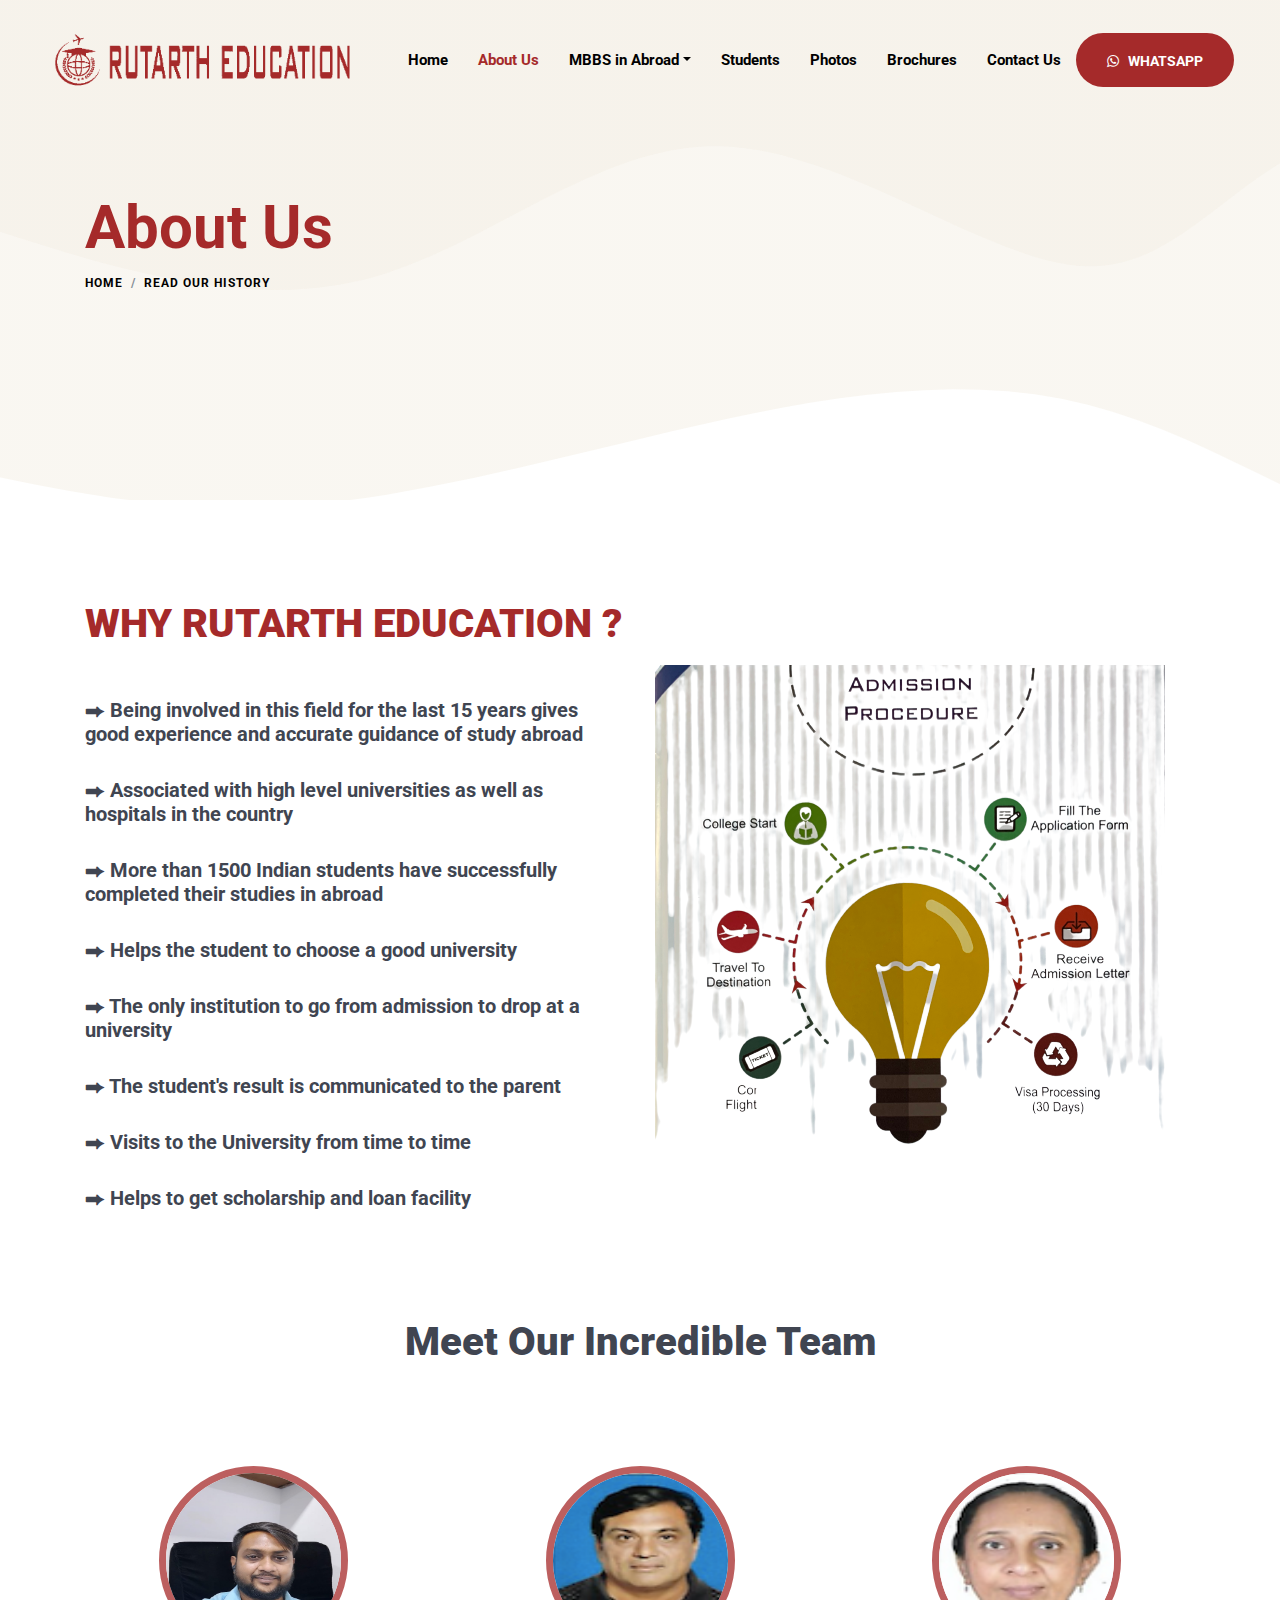
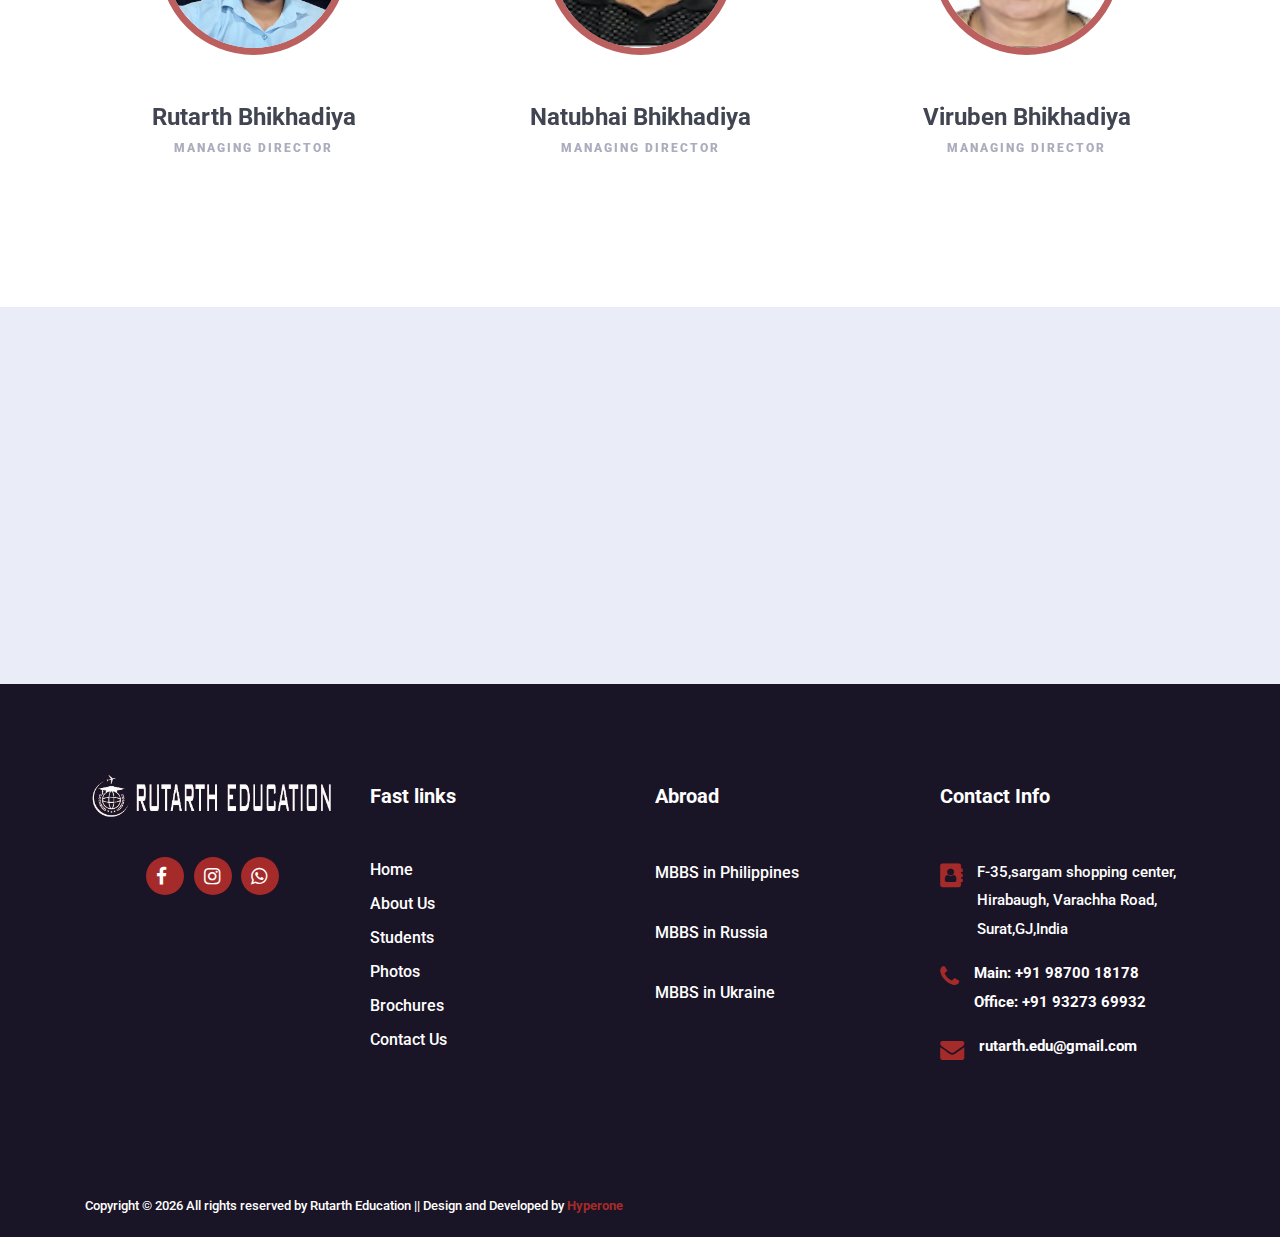
==== commit 6199b90f: "image1" ====
--- a/about.html
+++ b/about.html
@@ -54,7 +54,7 @@
                                             data-toggle="dropdown" aria-haspopup="true" aria-expanded="false">MBBS in
                                             Abroad</a>
                                         <div class="dropdown-menu" aria-labelledby="moshDropdown">
-                                            <a class="dropdown-item" href="mbbs-in-pillippines.html">MBBS in Pillippines</a>
+                                            <a class="dropdown-item" href="mbbs-in-philippines.html">MBBS in Philippines</a>
                                             <a class="dropdown-item" href="mbbs-in-russia.html">MBBS in Russia</a>
                                             <a class="dropdown-item" href="mbbs-in-ukraine.html">MBBS in Ukraine</a>
                                             
@@ -67,7 +67,7 @@
                                     <li class="nav-item"><a class="nav-link" href="brochures.html">Brochures</a>
                                     </li>
                                     <li class="nav-item"><a class="nav-link" href="contact.html">Contact Us</a></li>
-                              <li class="nav-item"><a href="https://wa.me/919870018178" class="btn mosh-btn">Whatsapp</a> </li>
+                              <li class="nav-item"><a href="https://wa.me/919870018178" class="btn mosh-btn"><i class="fa fa-whatsapp"></i> &nbsp Whatsapp</a>  </li>
                                      
                                 </ul>
                  
@@ -262,7 +262,7 @@
                             <li><a href="students.html">Students</a></li>
                             <li><a href="rutarth-education-photos.html">Photos</a></li>
                             <li><a href="brochures.html">Brochures</a></li>
-                            <li><a href="contact.html">Contant Us</a></li>
+                            <li><a href="contact.html">Contact Us</a></li>
                         </ul>
                     </div>
                 </div>
@@ -270,9 +270,9 @@
                     <div class="single-footer-widget mb-50">
                         <h5>Abroad</h5>
                         <div class="footer-single--blog-post">
-                            <a href="mbbs-in-pillippines.html" class="blog-post-date">
+                            <a href="mbbs-in-philippines.html" class="blog-post-date">
                                 <p>
-                                    <p>MBBS in Pillippines</p>
+                                    <p>MBBS in Philippines</p>
                                 </p>
                             </a>
 
--- a/style.css
+++ b/style.css
@@ -1136,7 +1136,7 @@
     margin: 0 auto 50px;
     position: relative;
     z-index: 1;
-    border: 7px solid whitesmoke;
+    border: 7px solid rgb(165,42,42,0.75);
     -webkit-transition-duration: 500ms;
     transition-duration: 500ms;
 }
@@ -1148,7 +1148,7 @@
     left: 0;
     top: 0;
     content: "";
-    background-color: rgba(74, 122, 236, 0.75);
+    background-color: rgb(165,42,42,0.75);
     z-index: 2;
     border-radius: 50%;
     opacity: 0;
@@ -1737,11 +1737,24 @@
 ============= The End =============
 ============= Custom css =============
 ---------------------------------*/
-
+.imgblock1{ 
+    width: 100%;
+    height: 250px;
+}.hi30{
+
+    height: 90px;
+}.hi301{
+
+    height: 90px;
+}
 .slide-title{
 
     font-size: 30px;
     color: #fff;
+}
+
+.d-block12{
+    height: 700px;
 }
 @media only screen and (max-width: 600px) {
     .navbar-brand {max-width: 240px;}
@@ -1754,6 +1767,20 @@
     .slide{
 
         width: 95%;
+    }
+    .d-block12{
+        height: 400px;
+    }
+    .imgblock1{ 
+         
+        height: 45px;
+         
+    }.gallery-hover-overlay1{
+
+        height: 45px;
+    }.hi301{
+
+        height: 30px;
     }
     /* .section_padding_100 {
         padding-top: 50px;
@@ -1775,6 +1802,9 @@
 
         width: 90%;
     }
+    .d-block12{
+        height: 500px;
+    }
   } 
 
   /* Large devices (laptops/desktops, 992px and up) */
@@ -1783,6 +1813,9 @@
     .slide{
 
         width: 80%;
+        
+    }.d-block12{
+        height: 550px;
     }
   } 
   
@@ -1792,6 +1825,10 @@
     .slide{
 
         width: 80%;
+        
+    }
+    .d-block12{
+        height: 650px;
     }
   }
 
@@ -1943,3 +1980,72 @@
      text-align: center;
    
 }
+
+.brown-bg{
+     
+    padding: 12px;
+    background-color: rgb(255,235,205,0.4);
+    border-radius: 12px;
+    ;
+}
+
+.blue-bg{
+    padding: 12px;
+    background-color: rgb(56,179,208,0.6);
+    border-radius: 12px;
+}
+.nav-pills .nav-link.active, .nav-pills .show>.nav-link {
+    color: #fff;
+    background-color: brown;
+    border-radius: 120px;
+}
+.port-img{
+  width: 400px; height: 250px
+}
+
+.w100{
+    width: 100%; 
+}
+
+.no-space{
+        padding-right: 0px;
+    padding-left: 0px;
+    margin-right: 0px;
+     margin-left: 0px;
+}
+
+.imgblock{
+    width: 400px;
+    height: 250px;
+}
+.single_gallery_item1{
+    width: 25%;
+    display: inline-block;
+    float: left;
+    z-index: 3;
+    position: relative;
+    overflow: hidden;
+    border-radius: 5px;
+    border: 3px solid white;
+}
+
+
+.gallery-hover-overlay1 {
+    position: absolute;
+    width: 100%;
+    height: 100%;
+    z-index: 9;
+    left: 0;
+    top: 0;
+    /* background-color: rgba(74, 122, 236, 0.85); */
+    background-color: transparent;
+    opacity: 0;
+    -ms-filter: "progid:DXImageTransform.Microsoft.Alpha(Opacity=0)";
+    -webkit-transition-duration: 500ms;
+    transition-duration: 500ms;
+}
+
+.single_gallery_item:hover .gallery-hover-overlay1 {
+    opacity: 1;
+    -ms-filter: "progid:DXImageTransform.Microsoft.Alpha(Opacity=100)"
+}
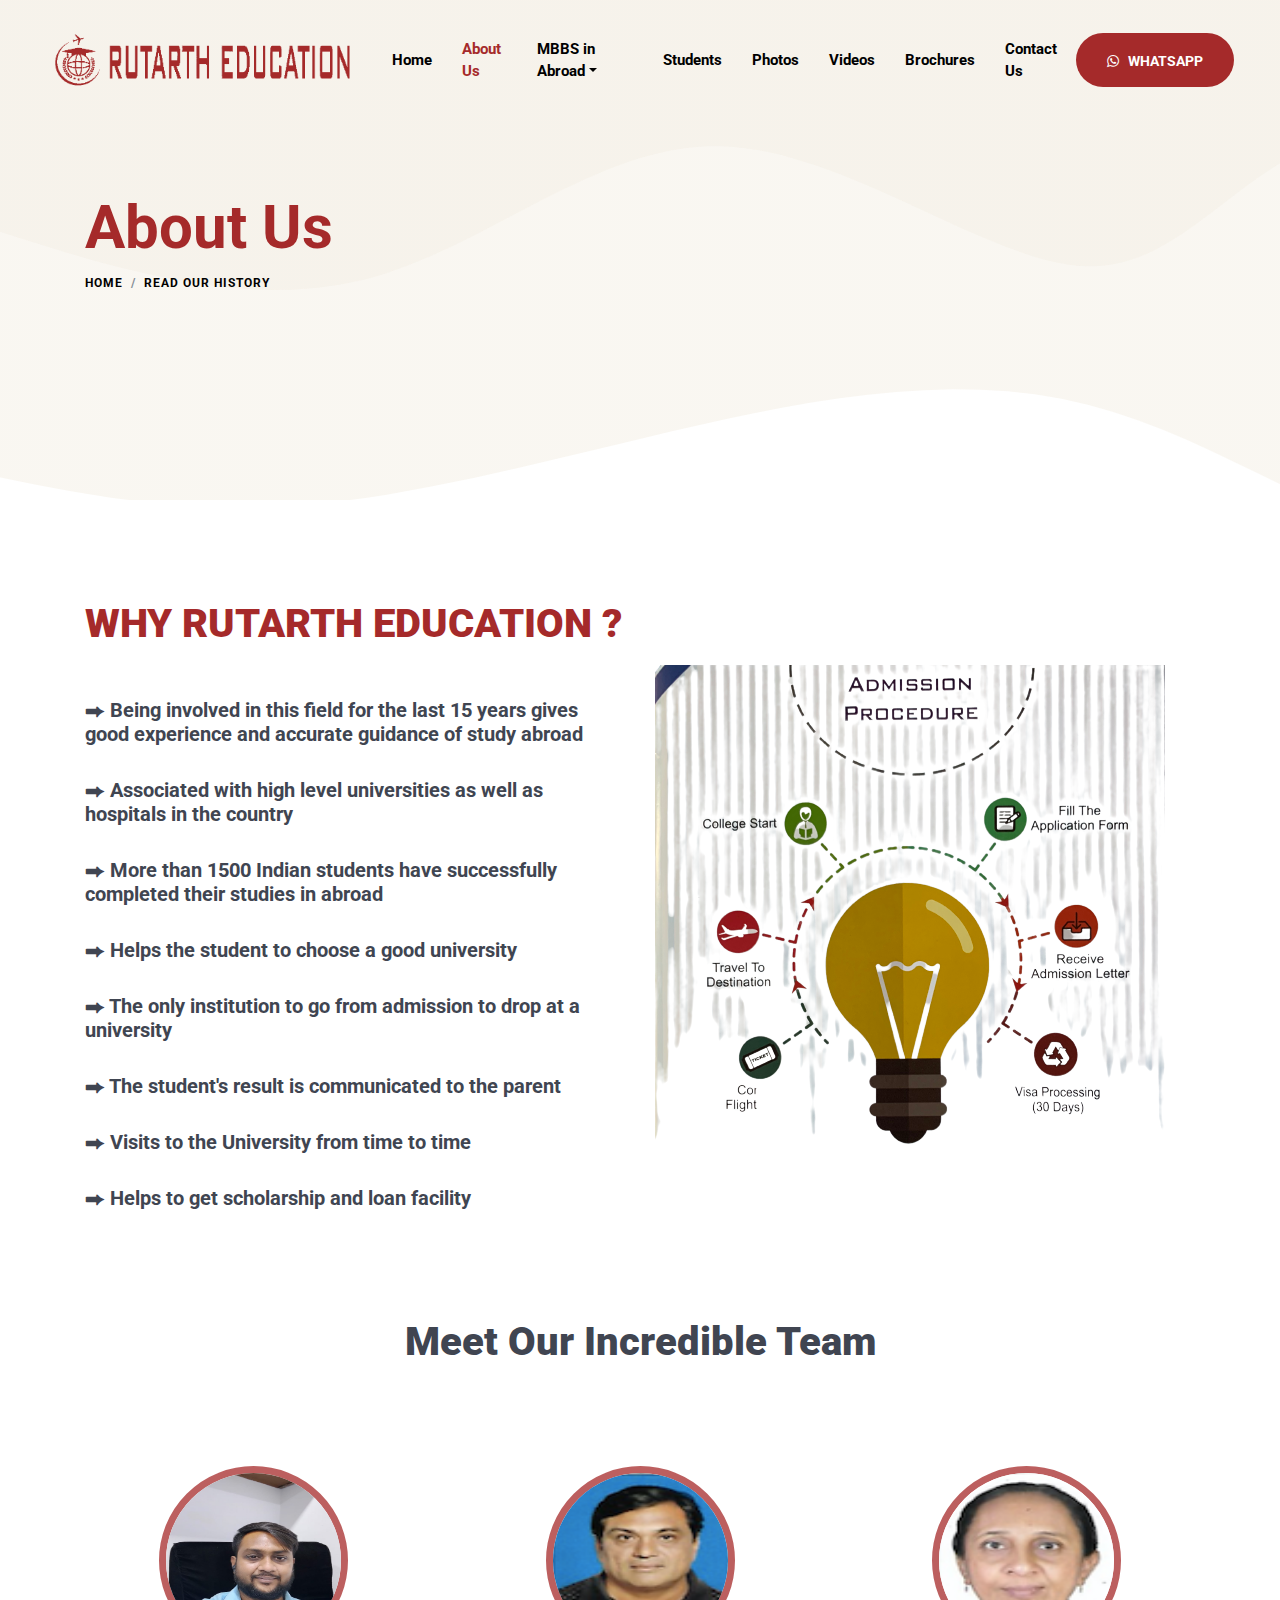
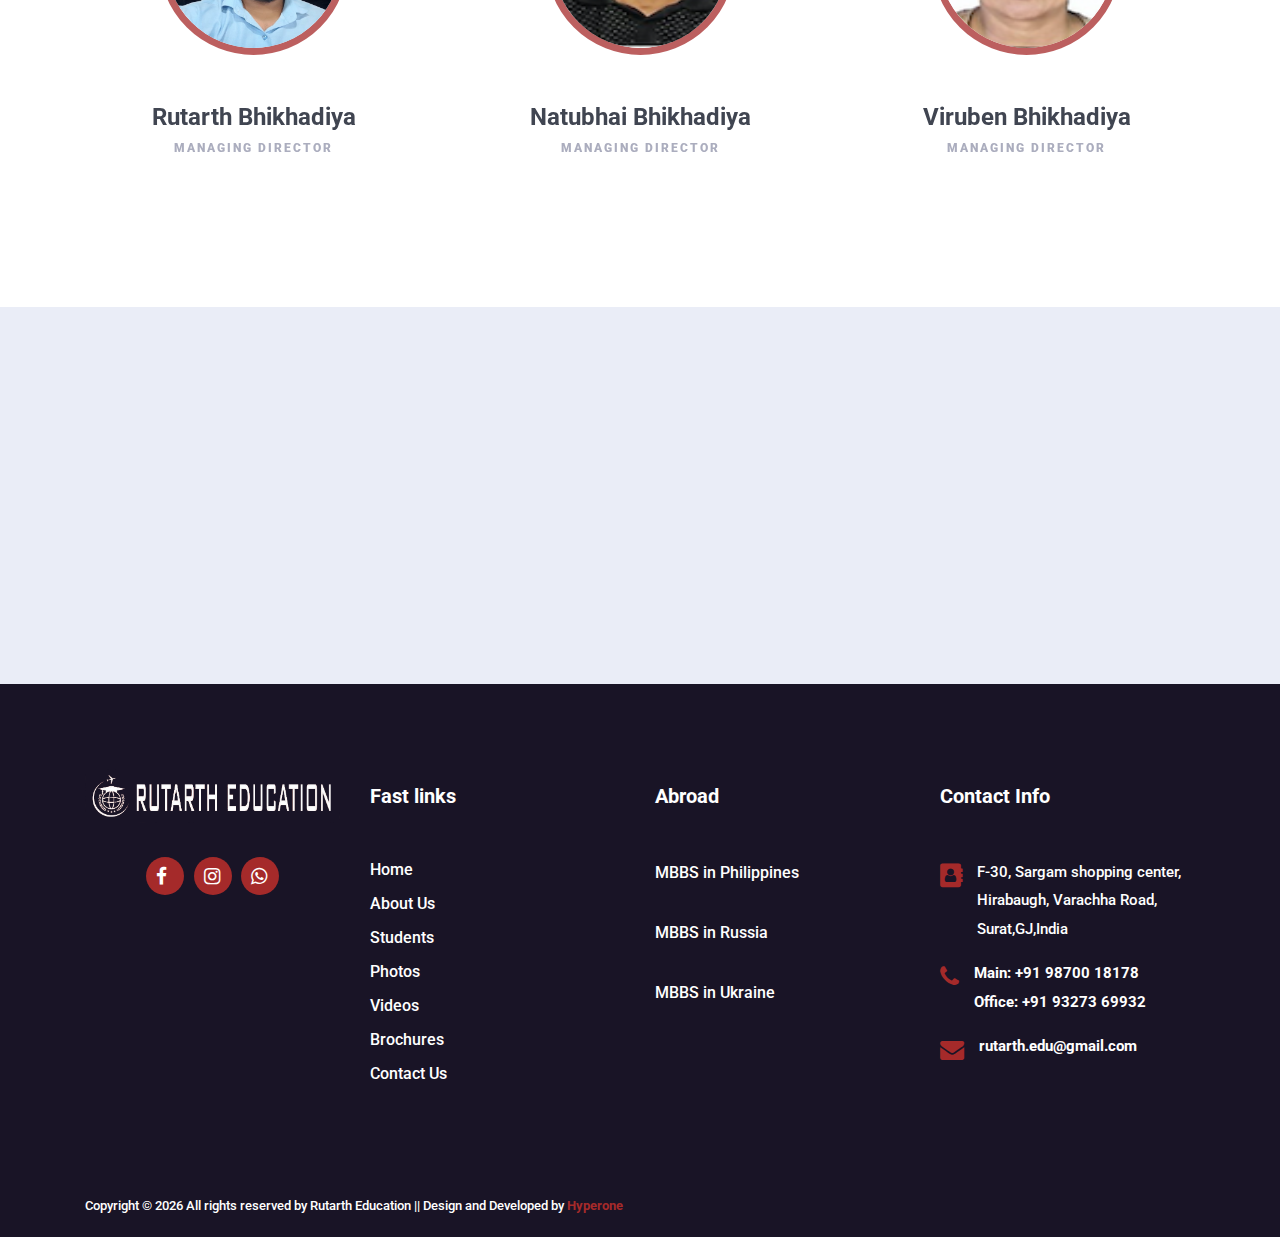
==== commit bbb08e05: "version-1" ====
--- a/about.html
+++ b/about.html
@@ -48,29 +48,33 @@
                                     <li class="nav-item "><a class="nav-link" href="index.html">Home</a></li>
 
                                     <li class="nav-item active"><a class="nav-link" href="about.html">About Us</a></li>
-                                    
+
                                     <li class="nav-item dropdown">
                                         <a class="nav-link dropdown-toggle" href="#" id="moshDropdown" role="button"
                                             data-toggle="dropdown" aria-haspopup="true" aria-expanded="false">MBBS in
                                             Abroad</a>
                                         <div class="dropdown-menu" aria-labelledby="moshDropdown">
-                                            <a class="dropdown-item" href="mbbs-in-philippines.html">MBBS in Philippines</a>
+                                            <a class="dropdown-item" href="mbbs-in-philippines.html">MBBS in
+                                                Philippines</a>
                                             <a class="dropdown-item" href="mbbs-in-russia.html">MBBS in Russia</a>
                                             <a class="dropdown-item" href="mbbs-in-ukraine.html">MBBS in Ukraine</a>
-                                            
+
 
                                         </div>
                                     </li>
                                     <li class="nav-item  "><a class="nav-link" href="students.html">Students</a></li>
                                     <!-- <li class="nav-item"><a class="nav-link" href="universities.html">Services</a></li> -->
-                                    <li class="nav-item"><a class="nav-link" href="rutarth-education-photos.html">Photos</a></li>
+                                    <li class="nav-item"><a class="nav-link"
+                                            href="rutarth-education-photos.html">Photos</a></li>
+                                    <li class="nav-item"><a class="nav-link" href="videos.html">Videos</a>
                                     <li class="nav-item"><a class="nav-link" href="brochures.html">Brochures</a>
                                     </li>
                                     <li class="nav-item"><a class="nav-link" href="contact.html">Contact Us</a></li>
-                              <li class="nav-item"><a href="https://wa.me/919870018178" class="btn mosh-btn"><i class="fa fa-whatsapp"></i> &nbsp Whatsapp</a>  </li>
-                                     
+                                    <li class="nav-item"><a href="https://wa.me/919870018178" class="btn mosh-btn"><i
+                                                class="fa fa-whatsapp"></i> &nbsp Whatsapp</a> </li>
+
                                 </ul>
-                 
+
                             </div>
                         </nav>
                     </div>
@@ -108,12 +112,14 @@
                 <div class="col-12 col-md-6">
                     <div class="mosh-about-us-content">
                         <div class="section-heading">
-                            
+
                             <h2 style="color: brown;">WHY RUTARTH EDUCATION ?</h2>
                         </div>
-                        <h5>⮕ Being involved in this field for the last 15 years gives good experience and accurate guidance of study abroad</h5><br>
+                        <h5>⮕ Being involved in this field for the last 15 years gives good experience and accurate
+                            guidance of study abroad</h5><br>
                         <h5>⮕ Associated with high level universities as well as hospitals in the country</h5><br>
-                        <h5>⮕ More than 1500 Indian students have successfully completed their studies in abroad</h5><br>
+                        <h5>⮕ More than 1500 Indian students have successfully completed their studies in abroad</h5>
+                        <br>
                         <h5>⮕ Helps the student to choose a good university</h5><br>
                         <h5>⮕ The only institution to go from admission to drop at a university</h5><br>
                         <h5>⮕ The student's result is communicated to the parent</h5><br>
@@ -131,9 +137,9 @@
     </section>
     <!-- ***** About Us Area End ***** -->
 
-    
-
-    
+
+
+
 
     <!-- ***** Team Area Start ***** -->
     <section class="mosh-team-area section_padding_100">
@@ -141,9 +147,9 @@
             <div class="row justify-content-center">
                 <div class="col-12 col-md-10">
                     <div class="section-heading text-center">
-                        
+
                         <h2>Meet Our Incredible Team</h2>
-                        
+
                     </div>
                 </div>
             </div>
@@ -161,10 +167,10 @@
                             <div class="team-meta-info">
                                 <h4>Natubhai Bhikhadiya</h4>
                                 <span>Managing Director</span>
-                                
+
                             </div>
                             <!-- Social Info -->
-                            
+
                         </div>
                         <!-- Single Team Slide -->
                         <div class="single-team-slide text-center">
@@ -176,10 +182,10 @@
                             <div class="team-meta-info">
                                 <h4>Viruben Bhikhadiya</h4>
                                 <span>Managing Director</span>
-                                
+
                             </div>
                             <!-- Social Info -->
-                            
+
                         </div>
                         <!-- Single Team Slide -->
                         <div class="single-team-slide text-center">
@@ -191,13 +197,13 @@
                             <div class="team-meta-info">
                                 <h4>Rutarth Bhikhadiya</h4>
                                 <span>Managing Director</span>
-                                
+
                             </div>
                             <!-- Social Info -->
-                            
+
                         </div>
                         <!-- Single Team Slide -->
-                        
+
                     </div>
                 </div>
             </div>
@@ -207,32 +213,60 @@
 
     <section class="mosh-subscribe-newsletter-area bg-img bg-overlay-white section_padding_100"
         style="background-image: url(img/bg-img/sub-1.jpg);">
+        <!-- Begin Mailchimp Signup Form -->
+        <link href="//cdn-images.mailchimp.com/embedcode/horizontal-slim-10_7.css" rel="stylesheet" type="text/css">
+        <style type="text/css">
+            #mc_embed_signup {
+                background: #fff;
+                clear: left;
+                font: 14px Helvetica, Arial, sans-serif;
+                width: 100%;
+            }
+
+            /* Add your own Mailchimp form style overrides in your site stylesheet or in this style block.
+	   We recommend moving this block and the preceding CSS link to the HEAD of your HTML file. */
+        </style>
+
+
+        <!--End mc_embed_signup-->
         <div class="container">
             <div class="row">
                 <div class="col-12">
                     <div class="subscribe-newsletter-content text-center wow fadeIn" data-wow-delay="0.5s">
                         <p>give us a shout</p>
                         <h2>Subscribe to our newsletter</h2>
-                        <form action="#">
+
+                        <form
+                            action="https://gmail.us5.list-manage.com/subscribe/post?u=afb939bbc2907aba9486f94dd&amp;id=44a70ac4c0"
+                            method="post" id="mc-embedded-subscribe-form" name="mc-embedded-subscribe-form"
+                            class="validate" target="_blank" novalidate>
+
+                            <input type="email" name="EMAIL" id="mce-EMAIL" placeholder="Your e-mail here">
+                            <button type="submit" value="Subscribe" name="subscribe" id="mc-embedded-subscribe"
+                                class="button">Subscribe</button>
+
+
+                        </form>
+                        <!-- <form action="#">
                             <input type="email" name="email" id="Email" placeholder="Your e-mail here">
                             <button type="submit">Subscribe</button>
-                        </form>
+                        </form> -->
                     </div>
                 </div>
             </div>
         </div>
     </section>
- <!-- ***** Footer Area Start ***** -->
- <footer class="footer-area clearfix">
-    <!-- Top Fotter Area -->
-    <div class="top-footer-area section_padding_100_0">
-        <div class="container">
-            <div class="row">
-                <div class="col-12 col-sm-6 col-lg-3">
-                    <div class="single-footer-widget mb-50">
-                        <a href="#" class="d-block"><img src="img/core-img/logo.png" class="footer-logo" alt=""></a>
-                        <p class="white">    
-                                 <!-- <div class="footer-social-info">
+    <!-- ***** Footer Area Start ***** -->
+    <footer class="footer-area clearfix">
+        <!-- Top Fotter Area -->
+        <div class="top-footer-area section_padding_100_0">
+            <div class="container">
+                <div class="row">
+                    <div class="col-12 col-sm-6 col-lg-3">
+                        <div class="single-footer-widget mb-50">
+                            <a href="#" class="d-block"><img src="img/core-img/logo.png" class="footer-logo" alt=""></a>
+                            <p class="white">
+                                <!-- <div class="footer-social-info">
 
                             <a href="https://www.facebook.com/rutartheducation/"><i class="fa fa-facebook"
                                     aria-hidden="true"></i></a>
@@ -241,103 +275,108 @@
                             <a href="#"><i class="fa fa-instagram" aria-hidden="true"></i></a>
                             <a href="#"><i class="fa fa-whatsapp" aria-hidden="true"></i></a>
                         </div> -->
-                        <div class="social-container">
-                            <ul class="social-icons">
-                                <li><a href="https://www.facebook.com/rutartheducation/"><i class="fa fa-facebook"></i></a></li>
-                                <li><a href="https://instagram.com/rutartheducation?utm_medium=copy_link"><i class="fa fa-instagram"></i></a></li>
-                                <li><a href="https://wa.me/919870018178"><i class="fa fa-whatsapp"></i></a></li> 
+                            <div class="social-container">
+                                <ul class="social-icons">
+                                    <li><a href="https://www.facebook.com/rutartheducation/"><i
+                                                class="fa fa-facebook"></i></a></li>
+                                    <li><a href="https://instagram.com/rutartheducation?utm_medium=copy_link"><i
+                                                class="fa fa-instagram"></i></a></li>
+                                    <li><a href="https://wa.me/919870018178"><i class="fa fa-whatsapp"></i></a></li>
+                                </ul>
+
+                            </div>
+
+                            </p>
+                        </div>
+                    </div>
+                    <div class="col-12 col-sm-6 col-lg-3">
+                        <div class="single-footer-widget mb-50 ">
+                            <h5>Fast links</h5>
+                            <ul>
+                                <li><a href="index.html">Home</a></li>
+                                <li><a href="about.html">About Us</a></li>
+                                <li><a href="students.html">Students</a></li>
+                                <li><a href="rutarth-education-photos.html">Photos</a></li>
+                                              <li><a href="videos.html">Videos</a></li>              <li><a href="brochures.html">Brochures</a></li>
+                                <li><a href="contact.html">Contact Us</a></li>
                             </ul>
-                   
-                        </div>
-                    
-                    </p>
-                    </div>
-                </div>
-                <div class="col-12 col-sm-6 col-lg-3">
-                    <div class="single-footer-widget mb-50 ">
-                        <h5>Fast links</h5>
-                        <ul>
-                            <li><a href="index.html">Home</a></li>
-                            <li><a href="about.html">About Us</a></li> 
-                            <li><a href="students.html">Students</a></li>
-                            <li><a href="rutarth-education-photos.html">Photos</a></li>
-                            <li><a href="brochures.html">Brochures</a></li>
-                            <li><a href="contact.html">Contact Us</a></li>
-                        </ul>
-                    </div>
-                </div>
-                <div class="col-12 col-sm-6 col-lg-3">
-                    <div class="single-footer-widget mb-50">
-                        <h5>Abroad</h5>
-                        <div class="footer-single--blog-post">
-                            <a href="mbbs-in-philippines.html" class="blog-post-date">
-                                <p>
-                                    <p>MBBS in Philippines</p>
+                        </div>
+                    </div>
+                    <div class="col-12 col-sm-6 col-lg-3">
+                        <div class="single-footer-widget mb-50">
+                            <h5>Abroad</h5>
+                            <div class="footer-single--blog-post">
+                                <a href="mbbs-in-philippines.html" class="blog-post-date">
+                                    <p>
+                                        <p>MBBS in Philippines</p>
+                                    </p>
+                                </a>
+
+                            </div>
+                            <div class="footer-single--blog-post">
+                                <a href="mbbs-in-russia.html" class="blog-post-date">
+                                    <p>MBBS in Russia</p>
+                                </a>
+
+                            </div>
+                            <div class="footer-single--blog-post">
+                                <a href="mbbs-in-ukraine.html" class="blog-post-date">
+                                    <p>
+                                        <p>MBBS in Ukraine</p>
+                                    </p>
+                                </a>
+
+                            </div>
+
+                        </div>
+                    </div>
+                    <div class="col-12 col-sm-6 col-lg-3">
+                        <div class="single-footer-widget mb-100">
+                            <h5>Contact Info</h5>
+                            <div class="footer-single-contact-info d-flex">
+                                <div class="contact-icon">
+                                    <i class="fa fa-address-book" aria-hidden="true"></i></a>
+                                </div>
+                                <p class="white-brown">F-30, Sargam shopping center, Hirabaugh, Varachha Road,
+                                    Surat,GJ,India</p>
+                            </div>
+                            <div class="footer-single-contact-info d-flex">
+                                <div class="contact-icon">
+                                    <i class="fa fa-phone" aria-hidden="true"></i></a>
+                                </div>
+                                <p class="white-brown"><a href="tel:+91 98700 18178" class="white-brown">Main: +91 98700
+                                        18178<a> <br> <a href="tel:+91 93273 69932" class="white-brown">Office: +91
+                                                93273 69932</a></p>
+                            </div>
+                            <div class="footer-single-contact-info d-flex">
+                                <div class="contact-icon">
+                                    <i class="fa fa-envelope" aria-hidden="true"></i></a>
+                                </div>
+                                <p class="white-brown"><a href="mailto:rutarth.edu@gmail.com"
+                                        class="white-brown">rutarth.edu@gmail.com</a></p>
+                            </div>
+                        </div>
+                    </div>
+                </div>
+            </div>
+        </div>
+        <!-- Fotter Bottom Area -->
+        <div class="footer-bottom-area">
+            <div class="container h-100">
+                <div class="row h-100">
+                    <div class="col-12 h-100">
+                        <div class="footer-bottom-content h-100 d-md-flex justify-content-between align-items-center">
+                            <div class="copyright-text">
+                                <p class="white">
+                                    <!-- Link back to Colorlib can't be removed. Template is licensed under CC BY 3.0. -->
+                                    Copyright &copy;
+                                    <script>document.write(new Date().getFullYear());</script> All rights reserved by
+                                    Rutarth Education || Design and Developed by <a href="https://hyperone.tech/"
+                                        target="_blank" style="color: brown;">Hyperone</a>
+                                    <!-- Link back to Colorlib can't be removed. Template is licensed under CC BY 3.0. -->
                                 </p>
-                            </a>
-
-                        </div>
-                        <div class="footer-single--blog-post">
-                            <a href="mbbs-in-russia.html" class="blog-post-date">
-                                <p>MBBS in Russia</p>
-                            </a>
-
-                        </div>
-                        <div class="footer-single--blog-post">
-                            <a href="mbbs-in-ukraine.html" class="blog-post-date">
-                                <p>
-                                    <p>MBBS in Ukraine</p>
-                                </p>
-                            </a>
-
-                        </div>
-                        
-                    </div>
-                </div>
-                <div class="col-12 col-sm-6 col-lg-3">
-                    <div class="single-footer-widget mb-100">
-                        <h5>Contact Info</h5>
-                        <div class="footer-single-contact-info d-flex">
-                            <div class="contact-icon">
-                                <i class="fa fa-address-book" aria-hidden="true"></i></a>
-                            </div>
-                            <p class="white-brown">F-35,sargam shopping center, Hirabaugh, Varachha Road,
-                                Surat,GJ,India</p>
-                        </div>
-                        <div class="footer-single-contact-info d-flex">
-                            <div class="contact-icon">
-                                <i class="fa fa-phone" aria-hidden="true"></i></a>
-                            </div>
-                            <p class="white-brown"><a href="tel:+91 98700 18178" class="white-brown">Main: +91 98700 18178<a> <br> <a  href="tel:+91 93273 69932" class="white-brown">Office: +91 93273 69932</a></p>
-                        </div>
-                        <div class="footer-single-contact-info d-flex">
-                            <div class="contact-icon">
-                                <i class="fa fa-envelope" aria-hidden="true"></i></a>
-                            </div>
-                            <p class="white-brown"><a href="mailto:rutarth.edu@gmail.com" class="white-brown">rutarth.edu@gmail.com</a></p>
-                        </div>
-                    </div>
-                </div>
-            </div>
-        </div>
-    </div>
-    <!-- Fotter Bottom Area -->
-    <div class="footer-bottom-area">
-        <div class="container h-100">
-            <div class="row h-100">
-                <div class="col-12 h-100">
-                    <div class="footer-bottom-content h-100 d-md-flex justify-content-between align-items-center">
-                        <div class="copyright-text">
-                            <p class="white">
-                                <!-- Link back to Colorlib can't be removed. Template is licensed under CC BY 3.0. -->
-                                Copyright &copy;
-                                <script>document.write(new Date().getFullYear());</script> All rights reserved by
-                                Rutarth Education || Design and Developed by <a href="https://hyperone.tech/"
-                                    target="_blank" style="color: brown;">Hyperone</a>
-                                <!-- Link back to Colorlib can't be removed. Template is licensed under CC BY 3.0. -->
-                            </p>
-                        </div>
-                        <!-- <div class="footer-social-info">
+                            </div>
+                            <!-- <div class="footer-social-info">
 
                             <a href="https://www.facebook.com/rutartheducation/"><i class="fa fa-facebook"
                                     aria-hidden="true"></i></a>
@@ -346,13 +385,13 @@
                             <a href="#"><i class="fa fa-instagram" aria-hidden="true"></i></a>
                             <a href="#"><i class="fa fa-whatsapp" aria-hidden="true"></i></a>
                         </div> -->
-                    </div>
-                </div>
-            </div>
-        </div>
-    </div>
-</footer>
-<!-- ***** Footer Area End ***** -->
+                        </div>
+                    </div>
+                </div>
+            </div>
+        </div>
+    </footer>
+    <!-- ***** Footer Area End ***** -->
 
     <!-- jQuery-2.2.4 js -->
     <script src="js/jquery-2.2.4.min.js"></script>
--- a/style.css
+++ b/style.css
@@ -1745,7 +1745,7 @@
     height: 90px;
 }.hi301{
 
-    height: 90px;
+    height: 120px;
 }
 .slide-title{
 
@@ -1756,6 +1756,11 @@
 .d-block12{
     height: 700px;
 }
+.d-block13{
+    height: 550px;
+}
+
+
 @media only screen and (max-width: 600px) {
     .navbar-brand {max-width: 240px;}
     .slide-title{
@@ -1770,6 +1775,9 @@
     }
     .d-block12{
         height: 400px;
+    }
+    .d-block13{
+        height: 350px;
     }
     .imgblock1{ 
          
@@ -1805,6 +1813,9 @@
     .d-block12{
         height: 500px;
     }
+    .d-block13{
+        height: 400px;
+    }
   } 
 
   /* Large devices (laptops/desktops, 992px and up) */
@@ -1816,6 +1827,9 @@
         
     }.d-block12{
         height: 550px;
+    }
+    .d-block13{
+        height: 450px;
     }
   } 
   
@@ -1829,6 +1843,9 @@
     }
     .d-block12{
         height: 650px;
+    }
+    .d-block13{
+        height: 500px;
     }
   }
 
@@ -1856,6 +1873,9 @@
     height: 400px;
 }
  }
+ @media only screen and (max-width: 400) {
+    .navbar-brand {max-width: 150px;}
+}
  .white-brown   {
     color: #ffffff;
 }
@@ -2017,8 +2037,7 @@
 .imgblock{
     width: 400px;
     height: 250px;
-}
-.single_gallery_item1{
+}.single_gallery_item1 {
     width: 25%;
     display: inline-block;
     float: left;
@@ -2029,8 +2048,22 @@
     border: 3px solid white;
 }
 
-
-.gallery-hover-overlay1 {
+.single_gallery_item1 > img {
+    width: 100%;
+    -webkit-transition-duration: 500ms;
+    transition-duration: 500ms;
+}
+
+.single_gallery_item1:hover > img {
+    -webkit-transform: scale(1.1);
+    transform: scale(1.1);
+    /* filter: url('data:image/svg+xml;charset=utf-8,<svg xmlns="http://www.w3.org/2000/svg"><filter id="filter"><feGaussianBlur stdDeviation="8" /></filter></svg>#filter'); */
+    -webkit-filter: blur(8px);
+    filter: blur(8px);
+    filter: progid:DXImageTransform.Microsoft.Blur(pixelradius=8);
+}
+
+.gallery-hover-overlay {
     position: absolute;
     width: 100%;
     height: 100%;
@@ -2038,14 +2071,56 @@
     left: 0;
     top: 0;
     /* background-color: rgba(74, 122, 236, 0.85); */
-    background-color: transparent;
+    background-color: rgba(165, 42, 42, 0.75);
     opacity: 0;
     -ms-filter: "progid:DXImageTransform.Microsoft.Alpha(Opacity=0)";
     -webkit-transition-duration: 500ms;
     transition-duration: 500ms;
 }
 
-.single_gallery_item:hover .gallery-hover-overlay1 {
+.single_gallery_item1:hover .gallery-hover-overlay {
     opacity: 1;
     -ms-filter: "progid:DXImageTransform.Microsoft.Alpha(Opacity=100)"
 }
+.carousel-control-next-icon{
+
+
+    padding: 7px 7px 7px 7px;
+    background-color: brown;
+    border-radius: 50%;
+    height: 40px;
+    width: 40px;
+    align-items: center;
+    align-self: center;
+    align-content: center;
+     background-size: 20px;
+     
+}
+.carousel-control-prev-icon{
+    padding: 7px 7px 7px 7px;
+    background-color: brown;
+    border-radius: 50%;
+    height: 40px;
+    width: 40px;
+    align-items: center;
+    align-self: center;
+    align-content: center;
+     background-size: 20px;
+}
+
+.col-sm{
+
+    padding-right: 0px;
+    padding-left: 10px;
+    padding-top: 10px;
+    padding-bottom: 0px;
+}
+
+.my-uni{
+
+}
+.uni-h{
+
+    padding-top: 20px;
+    padding-bottom: 20px;
+}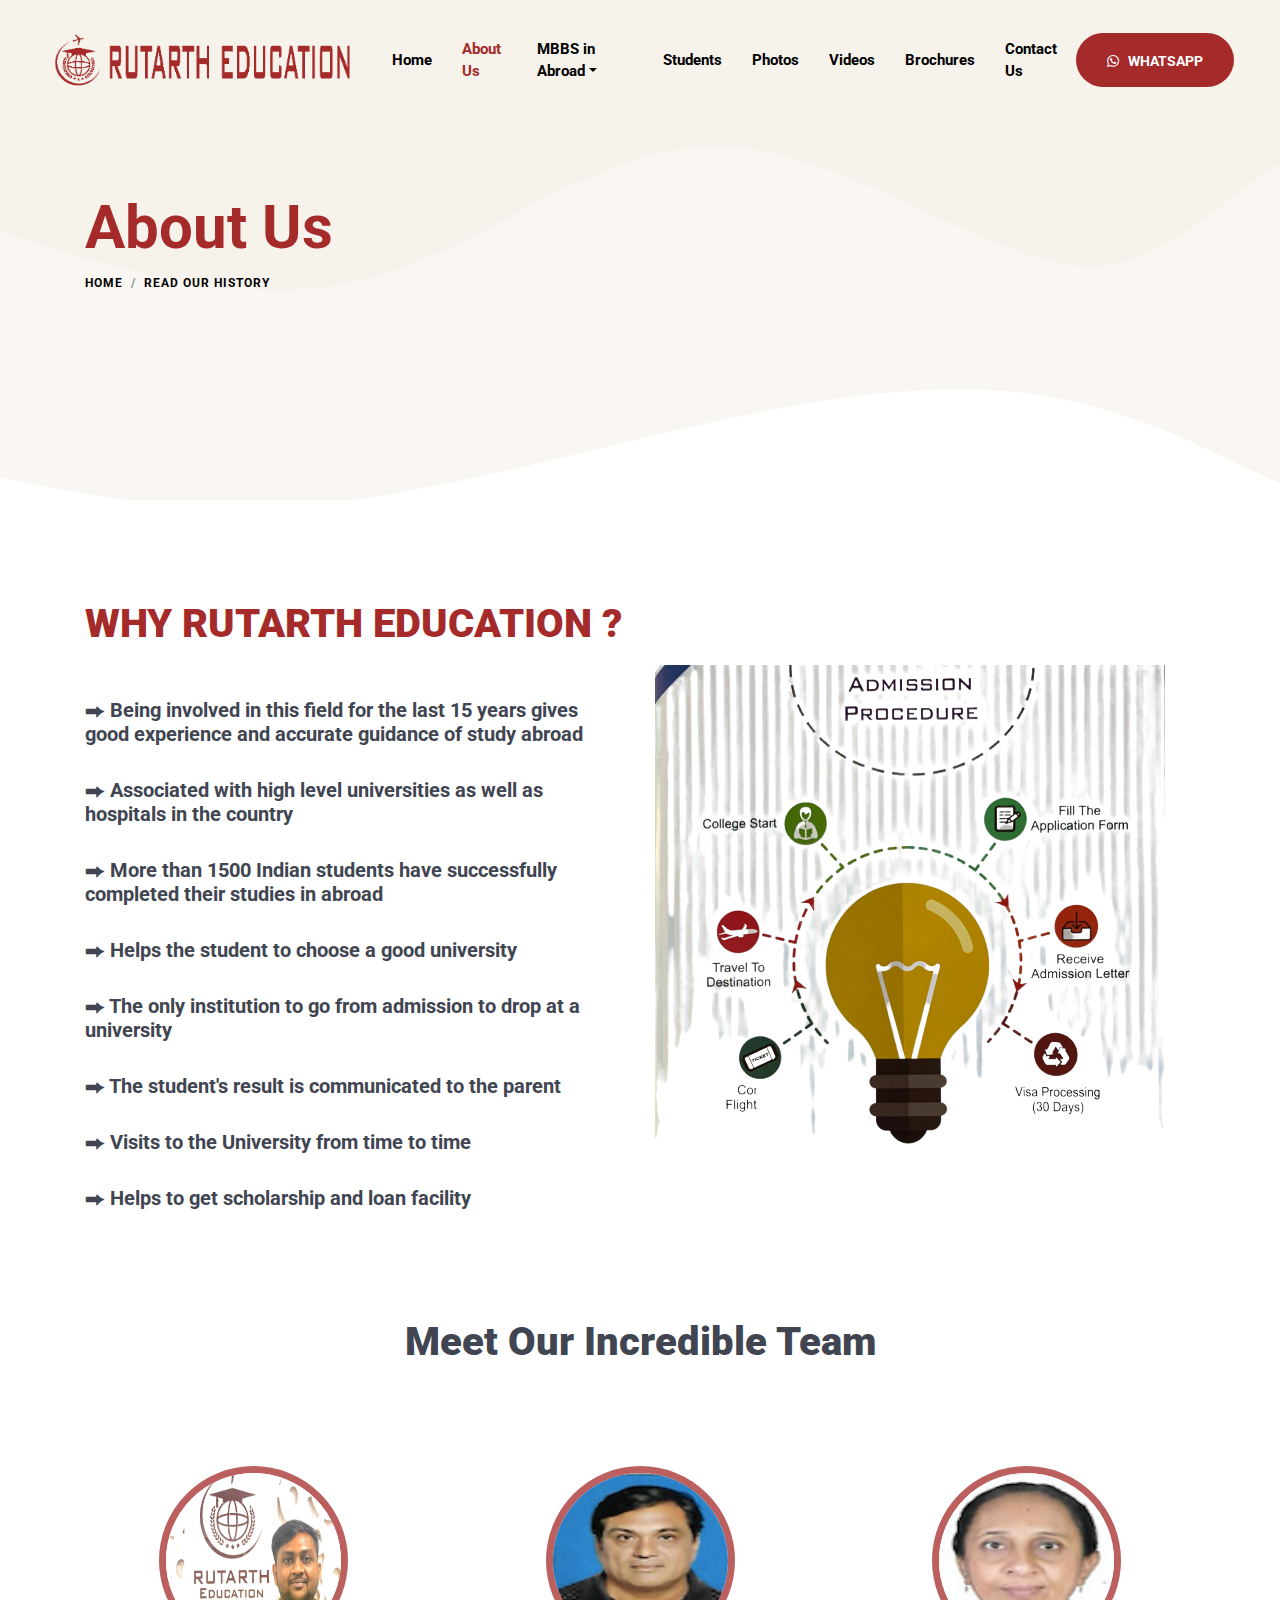
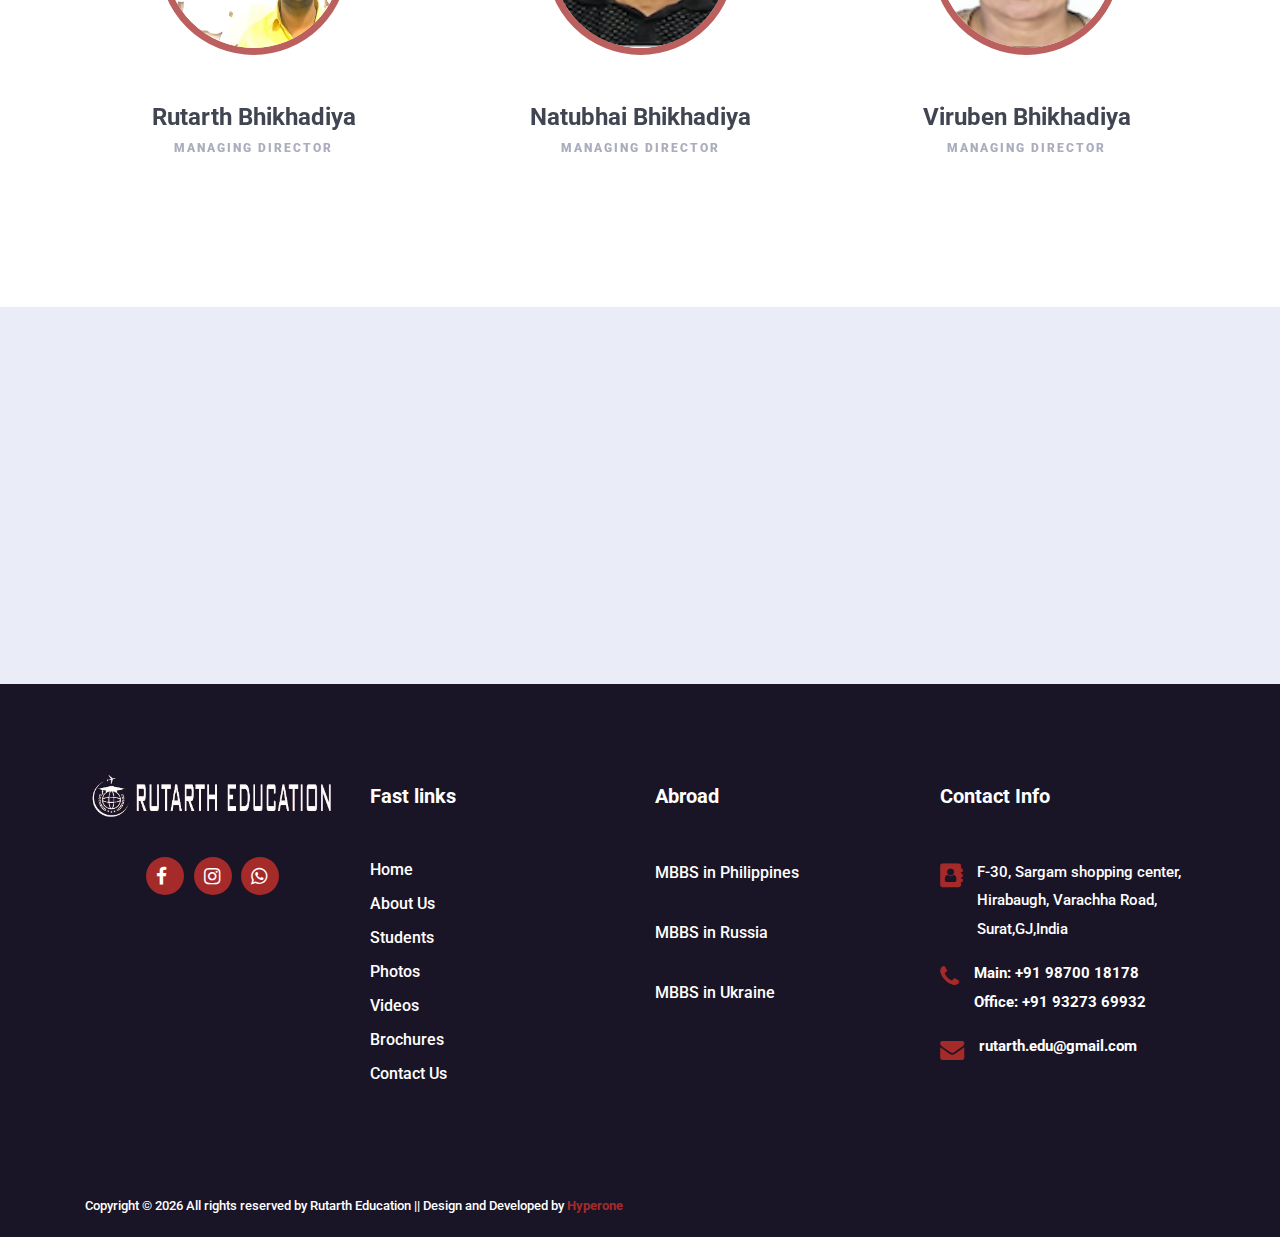
==== commit 8d0face3: "version final" ====
--- a/about.html
+++ b/about.html
@@ -191,7 +191,7 @@
                         <div class="single-team-slide text-center">
                             <!-- Thumbnail -->
                             <div class="team-thumbnail">
-                                <img src="img/team/r.png" alt="">
+                                <img src="img/team/r.jpg" alt="">
                             </div>
                             <!-- Meta Info -->
                             <div class="team-meta-info">
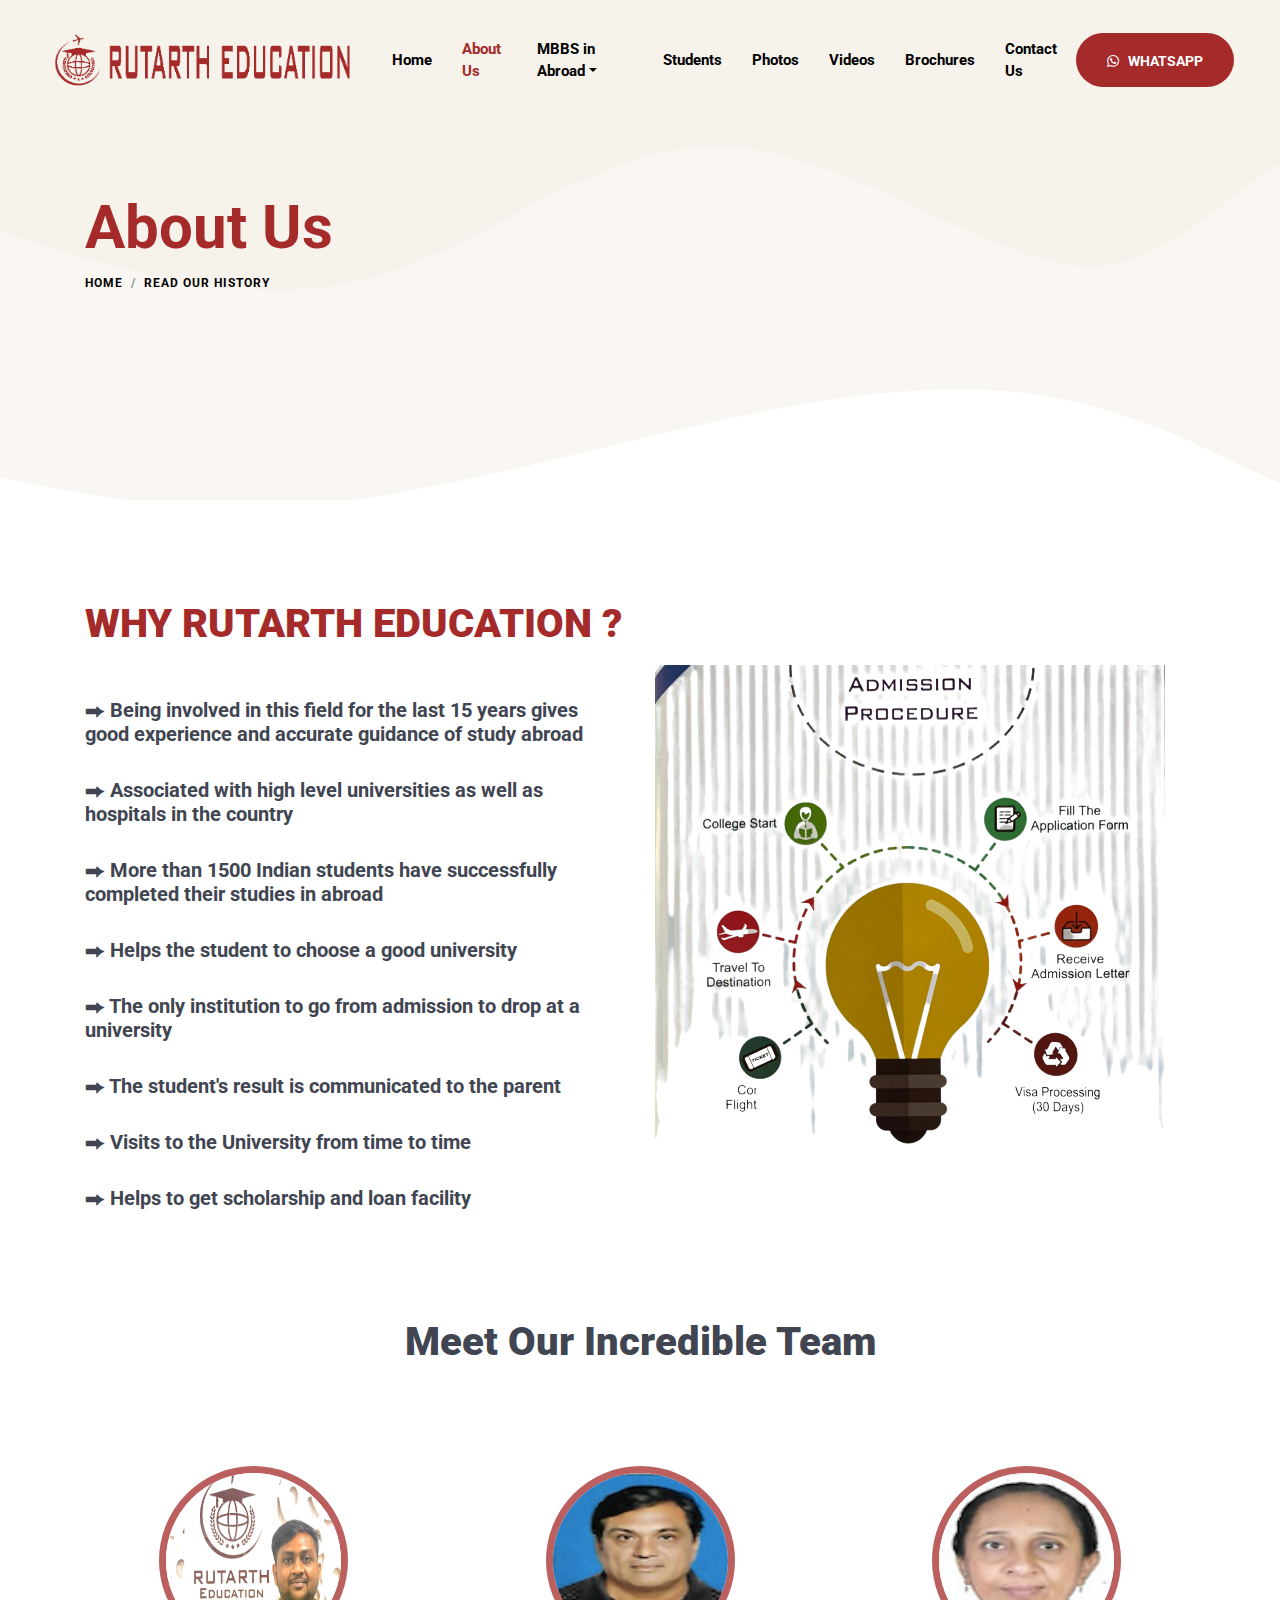
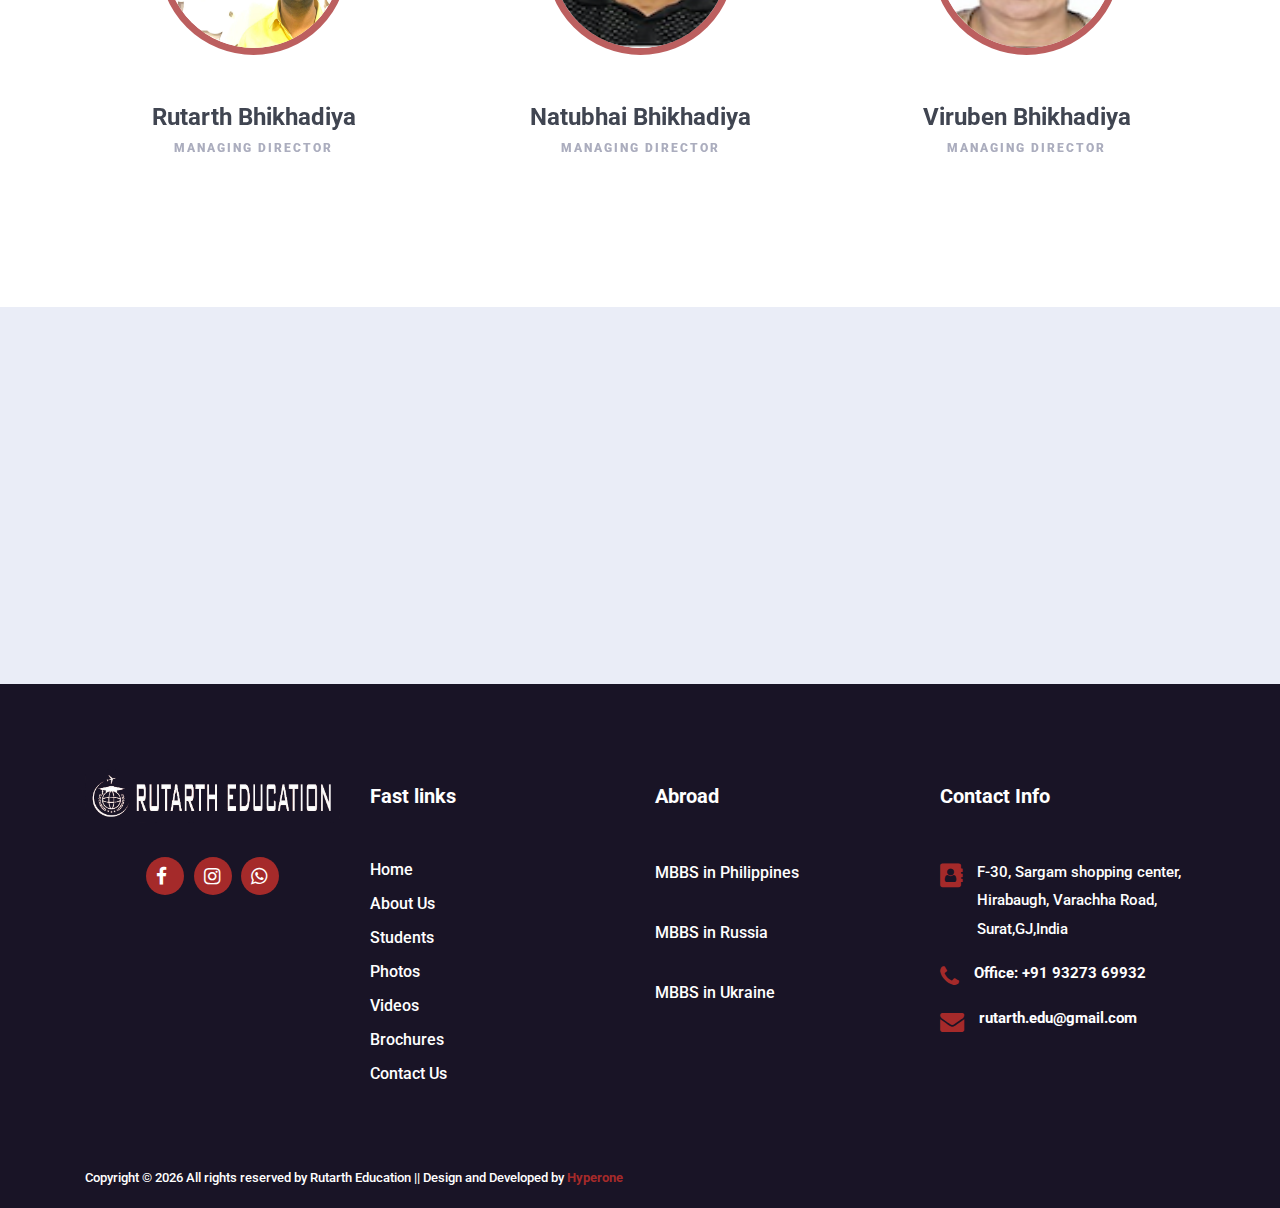
==== commit 218abe2f: "Update about.html" ====
--- a/about.html
+++ b/about.html
@@ -281,7 +281,7 @@
                                                 class="fa fa-facebook"></i></a></li>
                                     <li><a href="https://instagram.com/rutartheducation?utm_medium=copy_link"><i
                                                 class="fa fa-instagram"></i></a></li>
-                                    <li><a href="https://wa.me/919870018178"><i class="fa fa-whatsapp"></i></a></li>
+                                    <li><a href="https://wa.me/919327369932"><i class="fa fa-whatsapp"></i></a></li>
                                 </ul>
 
                             </div>
@@ -344,8 +344,7 @@
                                 <div class="contact-icon">
                                     <i class="fa fa-phone" aria-hidden="true"></i></a>
                                 </div>
-                                <p class="white-brown"><a href="tel:+91 98700 18178" class="white-brown">Main: +91 98700
-                                        18178<a> <br> <a href="tel:+91 93273 69932" class="white-brown">Office: +91
+                                <p class="white-brown"> <a href="tel:+91 93273 69932" class="white-brown">Office: +91
                                                 93273 69932</a></p>
                             </div>
                             <div class="footer-single-contact-info d-flex">
@@ -405,4 +404,4 @@
     <script src="js/active.js"></script>
 </body>
 
-</html>+</html>
